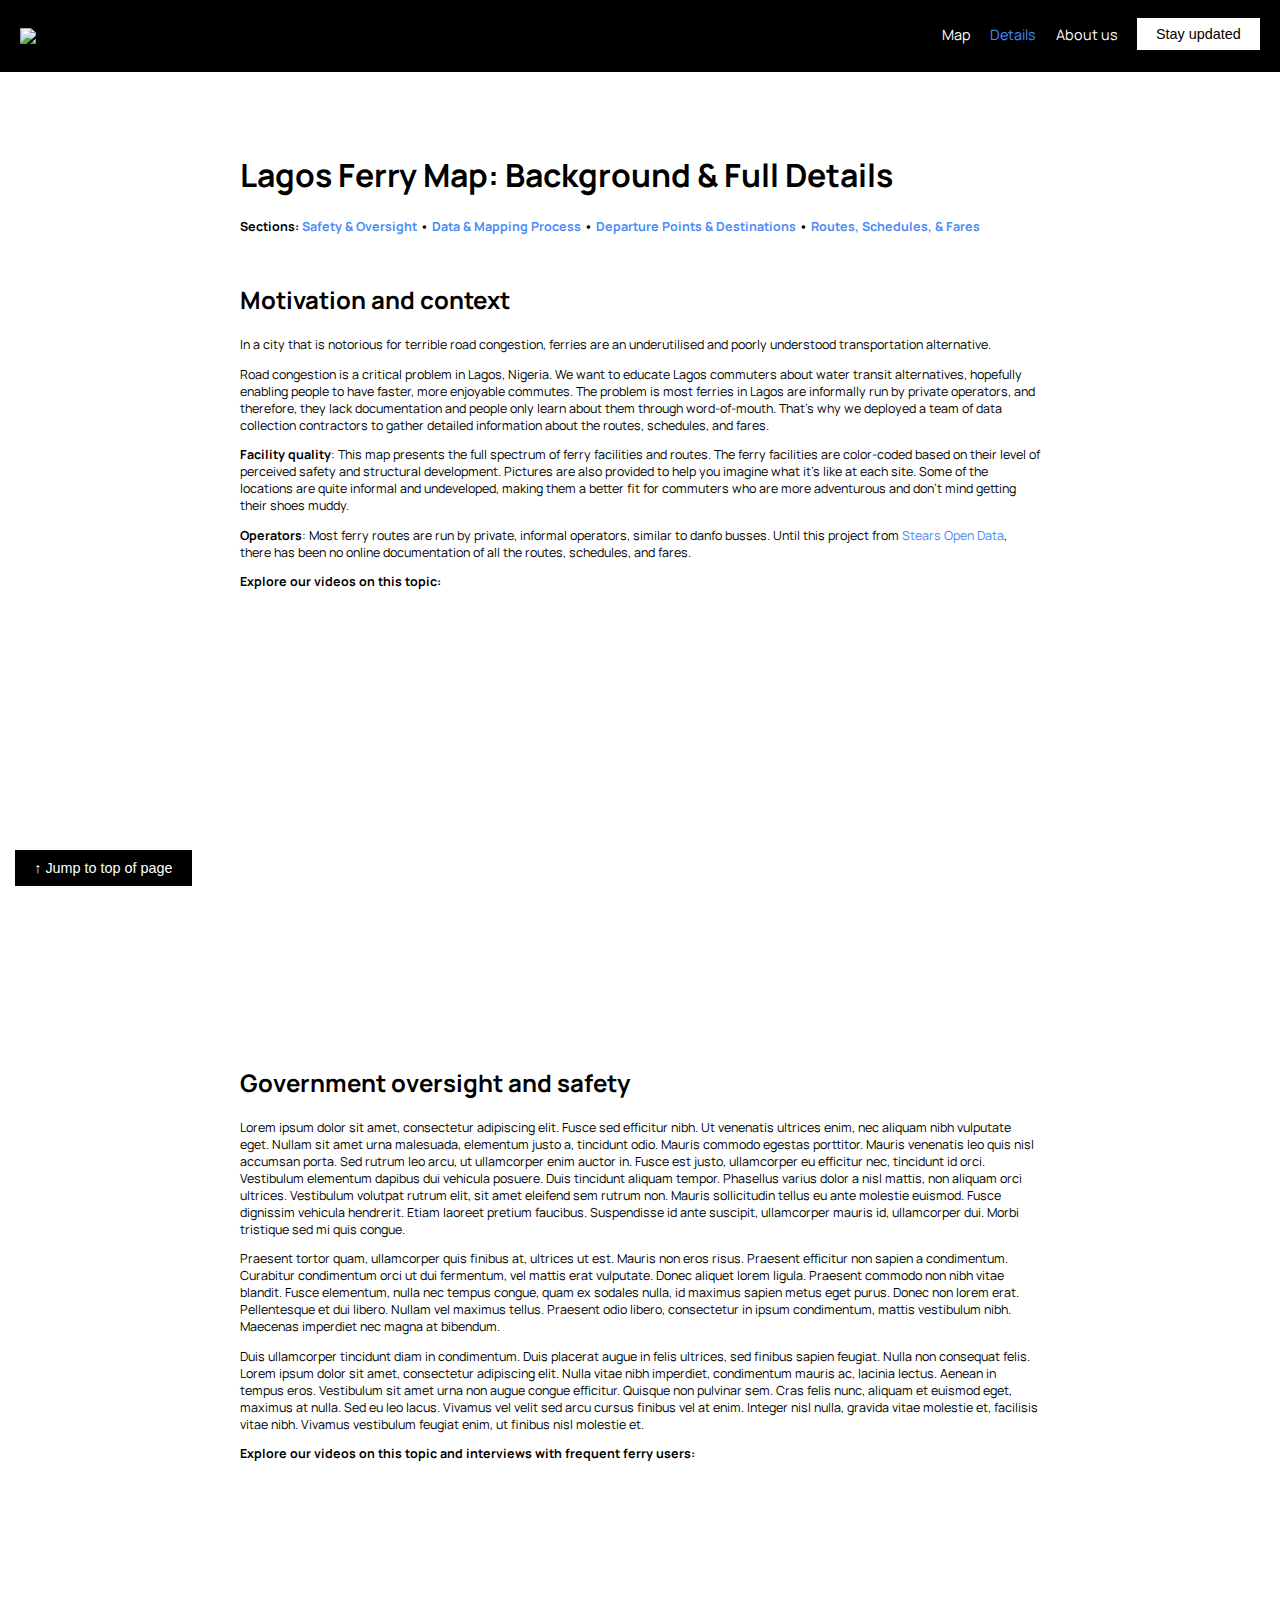
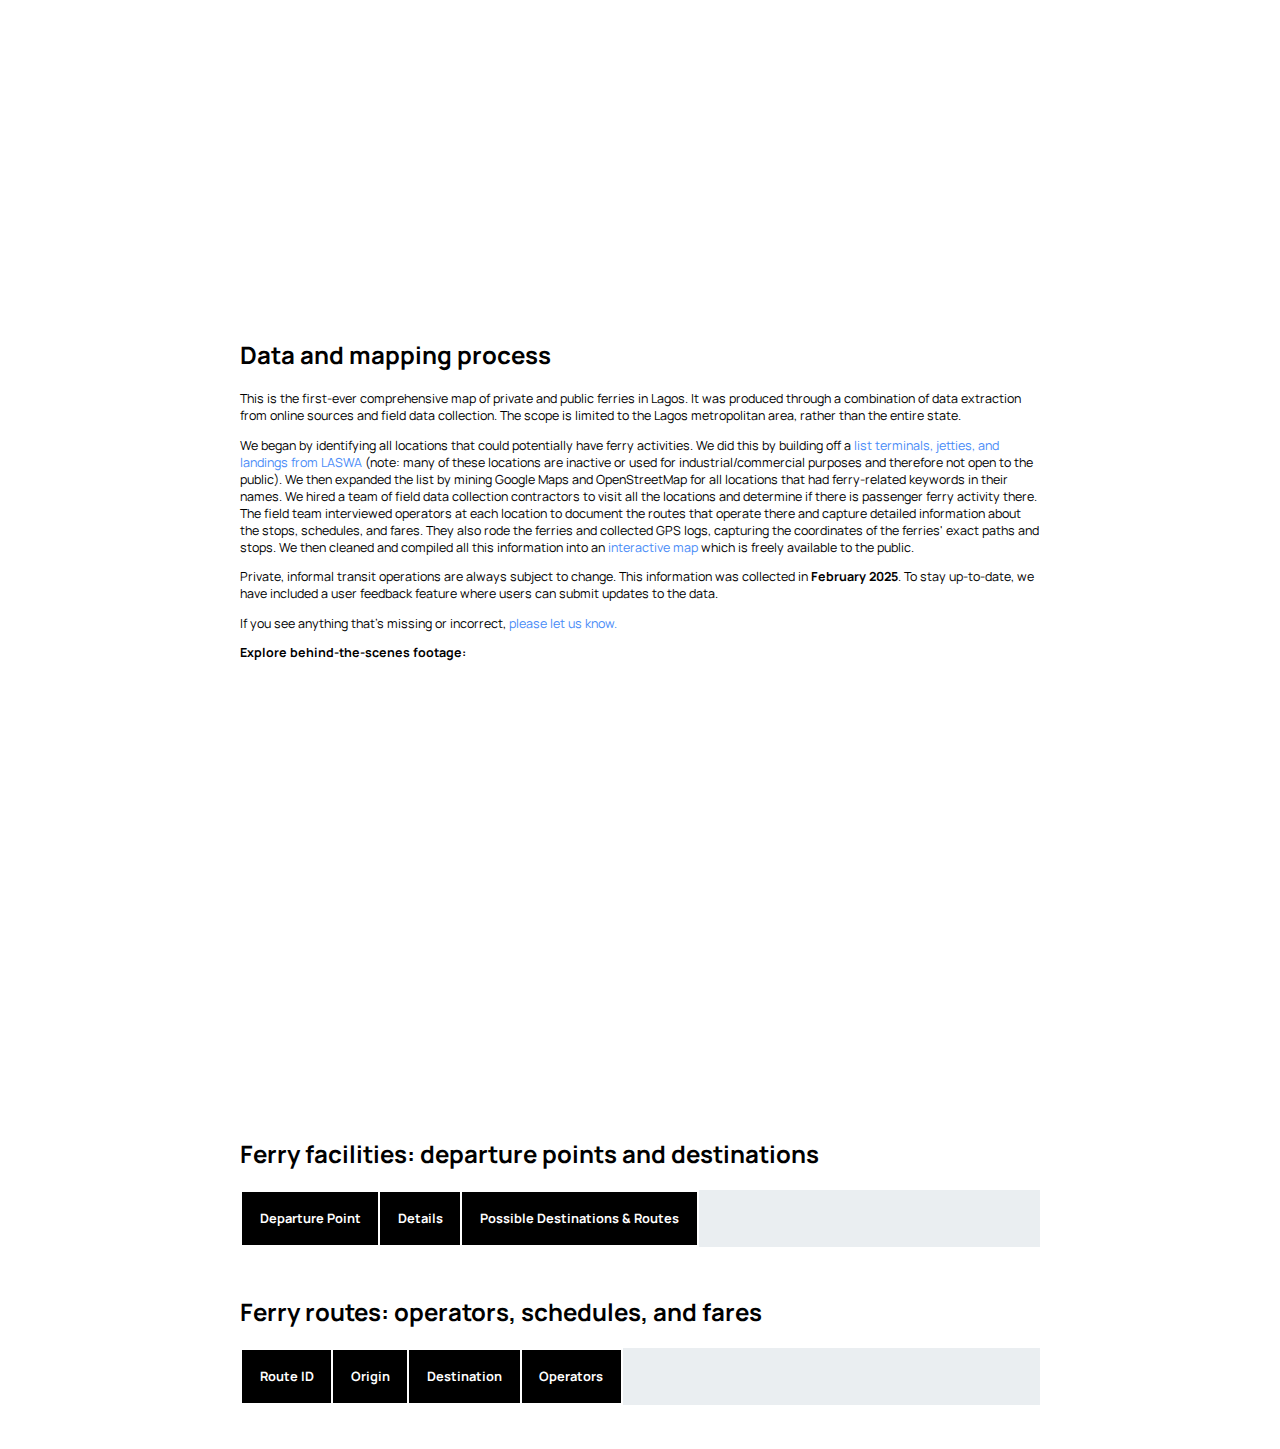
==== details.html @ f5a42d1c "Update details.html" ====
<!DOCTYPE html>
<html lang="en">
<head>
    <meta charset="UTF-8">
    <meta name="viewport" content="width=device-width, initial-scale=1.0">
    <title>Lagos Ferry Map: Context and Details on Routes, Schedules, and Fares</title>

    <!-- Meta Description (Max 160 characters, includes keywords naturally) -->
    <meta name="description" content="Comprehensive interactive map of Lagos ferry jetties, routes, and schedules - captures both Lagferry and privately operated ferry services">
    <!-- Meta Keywords (Optional, Google ignores this, but some search engines may use it) -->
    <meta name="keywords" content="Lagos, Nigeria, ferry, public transit, water transportation, road congestion, urban data, urbanization, sustainable development">
    <!-- Meta Author -->
    <meta name="author" content="Stears Open Data">
    <!-- Meta Robots (Controls search engine indexing) -->
    <meta name="robots" content="index, follow">

    <!-- Open Graph (Facebook, LinkedIn) -->
    <meta property="og:title" content="Lagos Ferry Map: Routes, Schedules, and Fares">
    <meta property="og:description" content="Comprehensive interactive map of Lagos ferry jetties, routes, and schedules - captures both Lagferry and privately operated ferry services">
    <meta property="og:image" content="https://www.example.com/image.jpg">
    <meta property="og:url" content="https://www.stears.co/open-data/lagos-ferries/map.html">
    <meta property="og:type" content="website">

    <!-- Twitter Card -->
    <meta name="twitter:card" content="summary_large_image">
    <meta name="twitter:title" content="Lagos Ferry Map: Routes, Schedules, and Fares">
    <meta name="twitter:description" content="Comprehensive interactive map of Lagos ferry jetties, routes, and schedules - captures both Lagferry and privately operated ferry services">
    <meta name="twitter:image" content="https://www.example.com/image.jpg">

    <!-- Favicon -->
    <link rel="icon" href="/favicon.ico" type="image/x-icon">

    <link rel="canonical" href="https://www.stears.co">

    <!-- Responsive Design -->
    <meta name="viewport" content="width=device-width, initial-scale=1.0">
    
    <link rel="stylesheet" href="styles.css">
    <!-- Leaflet CSS -->
    <link rel="stylesheet" href="https://unpkg.com/leaflet@1.9.3/dist/leaflet.css" />
    <!-- Google Font: Mulish -->
    <link href="https://fonts.googleapis.com/css2?family=Manrope:wght@300;400;700&display=swap" rel="stylesheet">

    <!-- Google Analytics -->
    <script async src="https://www.googletagmanager.com/gtag/js?id=G-303660820"></script>
    <script>
        window.dataLayer = window.dataLayer || [];
        function gtag(){dataLayer.push(arguments);}
        gtag('js', new Date());
        gtag('config', 'G-303660820');
    </script>

    <script type="application/ld+json">
        {
        "@context": "https://schema.org",
        "@type": "Organization",
        "name": "Lagos Ferry Map: Routes, Schedules, and Fares",
        "url": "https://www.stears.co/open-data/lagos-ferries/map.html",
        "logo": "https://cdn.prod.website-files.com/661d31a2986c2e235986f9dd/678a3aad73835b8b2380afc5_Layer_1-p-500.png",
        "description": "Comprehensive interactive map of Lagos ferry jetties, routes, and schedules - captures both Lagferry and privately operated ferry services"
        }
    </script>
    
    <script src="https://unpkg.com/lucide@latest"></script>
    <script async src="https://www.instagram.com/embed.js"></script>
</head>

<body>

    <nav class="navbar" id="top">
        <div class="logo">
            <a href="https://www.stears.co/open-data/"><img src="https://cdn.prod.website-files.com/661d31a2986c2e235986f9dd/678a3aad73835b8b2380afc5_Layer_1-p-500.png"></a>
        </div>
        <div class="nav-links">
            <a href="map.html">Map</a>
            <a class="nav-a-current" href="details.html">Details</a>
            <a href="https://www.stears.co/open-data/about-us/">About us</a>
            <a href="https://mailchi.mp/stears.co/open-data"><button class="btn">Stay updated</button></a>
        </div>
    </nav>

    <a href="details.html#top"><button class="btn-back-to-top">↑ Jump to top of page</button></a>

    <div class="container">
        <h1>Lagos Ferry Map: Background & Full Details</h1>
        <div id="jump-to">
            <p><b>Sections:
                <a href="details.html#safety">Safety & Oversight</a> •  
                <a href="details.html#mapping">Data & Mapping Process</a> • 
                <a href="details.html#facilities">Departure Points & Destinations</a> • 
                <a href="details.html#safety">Routes, Schedules, & Fares</a>
            </b></p>
        </div>
        <h2 id="context">Motivation and context</h2>
        <p>In a city that is notorious for terrible road congestion, ferries are an underutilised and poorly understood transportation alternative.
        <p>Road congestion is a critical problem in Lagos, Nigeria. We want to educate Lagos commuters about water transit alternatives, hopefully enabling people to have faster, more enjoyable commutes. The problem is most ferries in Lagos are informally run by private operators, and therefore, they lack documentation and people only learn about them through word-of-mouth. That's why we deployed a team of data collection contractors to gather detailed information about the routes, schedules, and fares.</p>
        <p><b>Facility quality</b>: This map presents the full spectrum of ferry facilities and routes. The ferry facilities are color-coded based on their level of perceived safety and structural development. Pictures are also provided to help you imagine what it's like at each site. Some of the locations are quite informal and undeveloped, making them a better fit for commuters who are more adventurous and don't mind getting their shoes muddy.</p>
        <p><b>Operators</b>: Most ferry routes are run by private, informal operators, similar to danfo busses. Until this project from <a href="https://www.stears.co/open-data/about-us/">Stears Open Data</a>, there has been no online documentation of all the routes, schedules, and fares.</p>
        <p><b>Explore our videos on this topic:</b></p>
        <div class="carousel">
            <blockquote class="instagram-media" data-instgrm-permalink="https://www.instagram.com/reel/DGAfLgfSiVa/" data-instgrm-version="14"></blockquote>
            <blockquote class="instagram-media" data-instgrm-permalink="https://www.instagram.com/reel/DGgDnUyvSrX/" data-instgrm-version="14"></blockquote>
            <blockquote class="instagram-media" data-instgrm-permalink="https://www.instagram.com/reel/DGGVWXrM5VR/" data-instgrm-version="14"></blockquote>
            <blockquote class="instagram-media" data-instgrm-permalink="https://www.instagram.com/reel/DGI3d_2vNlp/" data-instgrm-version="14"></blockquote>
            <blockquote class="instagram-media" data-instgrm-permalink="https://www.instagram.com/reel/DGLsv44IwWW/" data-instgrm-version="14"></blockquote>
        </div>

    
        <h2 id="safety">Government oversight and safety</h2>
        <p>Lorem ipsum dolor sit amet, consectetur adipiscing elit. Fusce sed efficitur nibh. Ut venenatis ultrices enim, nec aliquam nibh vulputate eget. Nullam sit amet urna malesuada, elementum justo a, tincidunt odio. Mauris commodo egestas porttitor. Mauris venenatis leo quis nisl accumsan porta. Sed rutrum leo arcu, ut ullamcorper enim auctor in. Fusce est justo, ullamcorper eu efficitur nec, tincidunt id orci. Vestibulum elementum dapibus dui vehicula posuere. Duis tincidunt aliquam tempor. Phasellus varius dolor a nisl mattis, non aliquam orci ultrices. Vestibulum volutpat rutrum elit, sit amet eleifend sem rutrum non. Mauris sollicitudin tellus eu ante molestie euismod. Fusce dignissim vehicula hendrerit. Etiam laoreet pretium faucibus. Suspendisse id ante suscipit, ullamcorper mauris id, ullamcorper dui. Morbi tristique sed mi quis congue.
        <p>Praesent tortor quam, ullamcorper quis finibus at, ultrices ut est. Mauris non eros risus. Praesent efficitur non sapien a condimentum. Curabitur condimentum orci ut dui fermentum, vel mattis erat vulputate. Donec aliquet lorem ligula. Praesent commodo non nibh vitae blandit. Fusce elementum, nulla nec tempus congue, quam ex sodales nulla, id maximus sapien metus eget purus. Donec non lorem erat. Pellentesque et dui libero. Nullam vel maximus tellus. Praesent odio libero, consectetur in ipsum condimentum, mattis vestibulum nibh. Maecenas imperdiet nec magna at bibendum.</p>
        <p>Duis ullamcorper tincidunt diam in condimentum. Duis placerat augue in felis ultrices, sed finibus sapien feugiat. Nulla non consequat felis. Lorem ipsum dolor sit amet, consectetur adipiscing elit. Nulla vitae nibh imperdiet, condimentum mauris ac, lacinia lectus. Aenean in tempus eros. Vestibulum sit amet urna non augue congue efficitur. Quisque non pulvinar sem. Cras felis nunc, aliquam et euismod eget, maximus at nulla. Sed eu leo lacus. Vivamus vel velit sed arcu cursus finibus vel at enim. Integer nisl nulla, gravida vitae molestie et, facilisis vitae nibh. Vivamus vestibulum feugiat enim, ut finibus nisl molestie et.</p>       
        <p><b>Explore our videos on this topic and interviews with frequent ferry users:</b></p>
        <div class="carousel">
            <blockquote class="instagram-media" data-instgrm-permalink="https://www.instagram.com/reel/DGYFBKHspTg/" data-instgrm-version="14"></blockquote>
            <blockquote class="instagram-media" data-instgrm-permalink="https://www.instagram.com/reel/DGiti8gClgI/" data-instgrm-version="14"></blockquote>
            <blockquote class="instagram-media" data-instgrm-permalink="https://www.instagram.com/reel/DGdrje-t8xa/" data-instgrm-version="14"></blockquote>
            <blockquote class="instagram-media" data-instgrm-permalink="https://www.instagram.com/reel/DGqqQt2Jge5/" data-instgrm-version="14"></blockquote>
            <blockquote class="instagram-media" data-instgrm-permalink="https://www.instagram.com/reel/DGle2QotUzq/" data-instgrm-version="14"></blockquote>
        </div>

    
        <h2 id="mapping">Data and mapping process</h2>
        <p>This is the first-ever comprehensive map of private and public ferries in Lagos. It was produced through a combination of data extraction from online sources and field data collection. The scope is limited to the Lagos metropolitan area, rather than the entire state.</p>
        <p>We began by identifying all locations that could potentially have ferry activities. We did this by building off a <a href="https://lagoswaterways.com/terminals">list terminals, jetties, and landings from LASWA</a> (note: many of these locations are inactive or used for industrial/commercial purposes and therefore not open to the public). We then expanded the list by mining Google Maps and OpenStreetMap for all locations that had ferry-related keywords in their names. We hired a team of field data collection contractors to visit all the locations and determine if there is passenger ferry activity there. The field team interviewed operators at each location to document the routes that operate there and capture detailed information about the stops, schedules, and fares. They also rode the ferries and collected GPS logs, capturing the coordinates of the ferries' exact paths and stops. We then cleaned and compiled all this information into an <a href="map.html">interactive map</a> which is freely available to the public.</p>
        <p>Private, informal transit operations are always subject to change. This information was collected in <b>February 2025</b>. To stay up-to-date, we have included a user feedback feature where users can submit updates to the data.</p>
        <p>If you see anything that's missing or incorrect, <a href="https://forms.clickup.com/37317836/f/13jv6c-26472/60ATY7Y1SD75AZX1D4">please let us know.</a></p>       
        <p><b>Explore behind-the-scenes footage:</b></p>
        <div class="carousel">
            <blockquote class="instagram-media" data-instgrm-permalink="https://www.instagram.com/reel/DGQ2o_0s6Nw/" data-instgrm-version="14"></blockquote>
            <blockquote class="instagram-media" data-instgrm-permalink="https://www.instagram.com/reel/DGTSfvih5qr/" data-instgrm-version="14"></blockquote>
            <blockquote class="instagram-media" data-instgrm-permalink="https://www.instagram.com/reel/DGV3blmxyhW/" data-instgrm-version="14"></blockquote>
        </div>

    
        <h2 id="facilities"><i class="section-icon" data-lucide="map-pin"></i> Ferry facilities: departure points and destinations</h2>
        <table id="jetties-table">
            <thead>
                <tr>
                    <th>Departure Point</th>
                    <th>Details</th>
                    <th>Possible Destinations & Routes</th>
                </tr>
            </thead>
            <tbody></tbody>
        </table>

    
        <h2 id="routes"><i class="section-icon" data-lucide="ship"></i> Ferry routes: operators, schedules, and fares</h2>
        <table id="routes-table">
            <thead>
                <tr>
                    <th>Route ID</th>
                    <th>Origin</th>
                    <th>Destination</th>
                    <th>Operators</th>
                </tr>
            </thead>
            <tbody></tbody>
        </table>
    
    </div>
    
    <script>
        async function loadData() {
            try {
                const jettiesResponse = await fetch('https://api.allorigins.win/raw?url=https://stears-flourish-data.s3.amazonaws.com/jetties.json');
                const routesResponse = await fetch('https://api.allorigins.win/raw?url=https://stears-flourish-data.s3.amazonaws.com/routes.json');
                if (!jettiesResponse.ok || !routesResponse.ok) {
                    throw new Error("Failed to load data files.");
                }
                const jettiesData = await jettiesResponse.json();
                const routesData = await routesResponse.json();

                if (!jettiesData.features || !routesData.features) {
                    throw new Error("Invalid JSON format: Missing 'features' key.");
                }

                const jettiesTable = document.querySelector("#jetties-table tbody");
                jettiesData.features.forEach(jetty => {
                    const { name, ferry_stop_id, s3_url, type, ownership, quality, google_maps_url, neighborhood } = jetty.properties;
                    const stopIdStr = String(ferry_stop_id);
                    const matchingRoutes = routesData.features.filter(route => {
                        const routeStopIds = String(route.properties.list_of_stop_ids).split(',');
                        return routeStopIds.includes(stopIdStr);
                    });

                    let combinedStopIds = [];
                    matchingRoutes.forEach(route => {
                        combinedStopIds = combinedStopIds.concat(String(route.properties.list_of_stop_ids).split(','));
                    });
                    
                    const uniqueStopIds = [...new Set(combinedStopIds)];
                    const destinationsGroupedByNeighborhood = {};
                    uniqueStopIds.forEach(stopId => {
                        const jettyMatch = jettiesData.features.find(j => String(j.properties.ferry_stop_id) === stopId);
                        if (jettyMatch && jettyMatch.properties.name !== name) {
                            const relevantRoutes = matchingRoutes.filter(route => route.properties.list_of_stop_ids.includes(stopId));
                            const routeLinks = relevantRoutes.map(route => `<a href="#route_${route.properties.route_id}">${route.properties.origin} → ${route.properties.destination}</a>`).join('; ');
                            
                            const neighborhood = jettyMatch.properties.neighborhood || "Unknown";
                            if (!destinationsGroupedByNeighborhood[neighborhood]) {
                                destinationsGroupedByNeighborhood[neighborhood] = [];
                            }
                            destinationsGroupedByNeighborhood[neighborhood].push(`<li>${jettyMatch.properties.name} (${routeLinks})</li>`);
                        }
                    });

                    let destinationsHTML = Object.entries(destinationsGroupedByNeighborhood).map(([neighborhood, destinations]) => {
                        return `<strong>${neighborhood}</strong><ul>${destinations.join('')}</ul>`;
                    }).join('');

                    const imageCellContent = (s3_url == "-") 
                        ? "No image available" 
                        : `<div class="jetty-image-container"><img src="${s3_url}"></div>`;

                    const row = document.createElement("tr");
                    row.innerHTML = `
                        <td id="stop_${ferry_stop_id}">
                            <b><a href="details.html#stop_${ferry_stop_id}">${name}</a></b>
                            <br><br>
                            ${imageCellContent}
                        </td>
                        <td>
                            <b>Neighborhood:</b><br>Lekki 1
                            <br>
                            <br>
                            <b>Facility Type:</b><br>${type}
                            <br>
                            <br>
                            <b>Facility Quality:</b><br>${quality}
                            <br>
                            <br>
                            <b>Ownership:</b><br>${ownership}
                            <br>
                            <br>
                            ➤ <a href="${google_maps_url}" target="_blank">
                                View on Google Maps
                            </a>
                            <br>
                            <br>
                            🚩 Is something incorrect? <a target="_blank" href=https://forms.clickup.com/37317836/f/13jv6c-26472/60ATY7Y1SD75AZX1D4?Name%20of%20map%20feature=StopID:${ferry_stop_id}--${name}>Send feedback</a>.</p>                    
                        </td>
                        <td>
                            ${matchingRoutes.length} Route(s)
                            <br><br>
                            ${destinationsHTML}
                        </td>
                    `;
                    
                    jettiesTable.appendChild(row);
                });

                const routesTable = document.querySelector("#routes-table tbody");
                routesData.features.forEach(route => {
                    const { route_id, origin, destination, operator } = route.properties;
        
                    const row = document.createElement("tr");
                    row.innerHTML = `
                        <td id="route_${route_id}">
                            <b><a href="details.html#route_${route_id}">${origin} → ${destination}</a></b>
                        </td>
                        <td>
                            ${operator}
                        </td>
                        <td>
                            <p>🚩 Is something incorrect? <a target="_blank" href=https://forms.clickup.com/37317836/f/13jv6c-26472/60ATY7Y1SD75AZX1D4?Name%20of%20map%20feature=RouteID:${route_id}--${origin.replaceAll(" ","%20")} - ${destination.replaceAll(" ","%20")}>Send feedback</a>.</p>
                        </td>
                    `;
                    
                    routesTable.appendChild(row);
                });

            } catch (error) {
                console.error("Error loading data:", error.message);
            }
        }

        document.addEventListener("DOMContentLoaded", loadData);

        document.querySelectorAll(".accordion").forEach(button => {
            button.addEventListener("click", function() {
                this.nextElementSibling.classList.toggle("show");
                this.nextElementSibling.style.display = this.nextElementSibling.style.display === "block" ? "none" : "block";
            });
        });

        document.addEventListener("DOMContentLoaded", () => {
            loadData().then(() => {
                lucide.createIcons();

                // Check if the URL has an anchor and scroll to it
                if (window.location.hash) {
                    const targetId = window.location.hash.substring(1);
                    const targetElement = document.getElementById(targetId);
                    if (targetElement) {
                        setTimeout(() => {
                            targetElement.scrollIntoView({ behavior: "smooth", block: "start" });
                        }, 500); // Delay ensures the content is fully loaded before scrolling
                    }
                }
            });
        });

    </script>
</body>
</html>
---- styles.css ----
/* ========================================================================================================================
   Global Styles
======================================================================================================================== */

body { 
    margin: 0; 
    padding: 0; 
    font-family: "Manrope", sans-serif;
    font-style: normal;
    /* background-color: rgb(246, 250, 254); */
}
h1 {
    font-size: 2rem;
    font-weight: bold;
}
@media (max-width: 768px) {
    h1 {
        font-size: 1.7rem;
        font-weight: bold;
    }
}
.container {
    max-width: 800px;
    margin: 0 auto; /* Centers the container */
    text-align: left; /* Ensures content inside is left-aligned */
    padding: 1.5rem;
    background-color: white;
}
.container h2 {
    margin-top: 3rem;
}
p {
    font-style: normal;
    font-size: 0.78rem;
}
table {
    width: 100%;
    border-collapse: collapse;
    margin-bottom: 20px;
    max-height: 500px;
    overflow-y: auto;
    display: block;
    background-color: rgb(234, 238, 241);
}
thead {
    /* position: sticky; */
    top: -0.5px;
    background-color: black;
    border: 2px solid white;
    z-index: 2;
}
th, td {
    border: 2px solid white;
    padding: 1.1rem;
    text-align: left;
    vertical-align: top;
    font-size: .8rem;
}
th {
    color: white;
    background-color: black;
}
a {
    text-decoration: none;
    color: #498bf7;
}
.sub-row {
    background-color: #f9f9f9;
}
ul {
    padding-left: 20px;
}
.accordion {
    cursor: pointer;
    padding: .8rem;
    width: 100%;
    text-align: left;
    border: none;
    outline: none;
    background-color: #ddd;
    font-size: 1rem;
    margin-top: 1rem;
}
.accordion-content {
    display: none;
    padding: .5rem;
}
.carousel {
    display: flex;
    overflow-x: auto;
    overflow-y: hidden;
    gap: 10px;
    padding-top: 0px;
    padding-bottom: 10px;
    /* background-color: black; */
    margin-top: 0px;
    margin-bottom: 0rem;
    height: 405px;
}
/* .carousel iframe {
    flex: 0 0 auto;
    width: 11.35rem;
    height: 20rem;
    border: none;
}   */
.instagram-media {
    min-height: 400px !important;
    margin: auto; /* Centers the embed */
}
.jetty-image-container {
    width: 220px;
    max-height: 150px;
    overflow: hidden;
    align-items: center;
    display: flex;
    justify-content: center;
}
.jetty-image-container img {
    width: 100%;
    height: auto;
    object-fit: cover;
    object-position: center;
    display: block;
}
.btn-back-to-top {
    position: sticky;
    top: calc(100vh - 50px);
    left: 15px;
    background-color: black;
    color: white;
    padding: 10px 1.2rem;
    border: none;
    cursor: pointer;
    font-size: 0.9rem;
    transition: background 0.3s;
}
.btn-back-to-top:hover {
    background-color: #498bf7;
}
.section-icon {
    height: 20px;
    width: 20px;
}

/* ========================================================================================================================
   Navigation Bar
======================================================================================================================== */

.navbar {
    display: flex;
    align-items: center;
    justify-content: space-between;
    background-color: black;
    padding: 15px 20px;
    color: white;
    top: 0px;
    height: 2.6rem;
}
.logo {
    display: flex;
    align-items: center;
    gap: 1.2rem;
    margin-top: 5px;
}
.logo img {
    height: 2.4rem;
    align-items: center;
}
.nav-title {
    margin-bottom: .2rem;
    display: block;
    font-size: 2rem;
    font-weight: bold;
}
.nav-links {
    display: flex;
    align-items: center;
    gap: 1.2rem;
    margin-bottom: .2rem;
}
.nav-links a {
    color: white;
    text-decoration: none;
    font-size: 0.9rem;
    transition: color 0.3s;
}
.nav-links .nav-a-current {
    color: #498bf7;
}
.nav-links a:hover {
    color: #498bf7;
}
.btn {
    background-color: white;
    color: black;
    padding: 8px 1.2rem;
    border: none;
    cursor: pointer;
    font-size: 0.9rem;
    transition: background 0.3s;
}
.btn:hover {
    background-color: #498bf7;
}
/* Responsive for Mobile */
@media (max-width: 768px) {
    .navbar {
        flex-direction: column;
        text-align: center;
        gap: 10px;
    }
    .logo img {
        height: 1.8rem;
        align-items: center;
    }
    .nav-title {
        font-size: 1.1rem;
        font-weight: bold;
        margin-bottom: 0.2rem;
    }
}

/* ========================================================================================================================
   Map page and map elements
======================================================================================================================== */

/* ===================================================================================================================== */
/* Map page intro info panel and popup */

#panel {
    position: fixed;
    bottom: 0;
    top: 4.5rem;
    right: 0;
    width: 280px;
    background: rgba(255, 255, 255, 1);
    box-shadow: -2px 0 5px rgba(0, 0, 0, 0.2);
    padding: 20px;
    z-index: 2001;
    overflow-y: scroll;
}
#panel h1 {
    font-size: 1rem;
    margin-top: 0rem;
    padding-top: 0rem;
}
#panel h2 {
    font-size: 1.2rem;
}

/* Popup Style (Hidden by Default) */
#popup {
    display: none; /* Hidden by default */
    position: fixed;
    top: 50%;
    left: 50%;
    transform: translate(-50%, -50%);
    width: 90%;
    max-width: 300px; /* Maximum width */
    max-height: 45vh; /* Maximum height */
    background: white;
    padding: 20px;
    box-shadow: 0px 4px 10px rgba(0, 0, 0, 0.2);
    overflow-y: scroll; /* Enable scrolling */
    z-index: 5001;
}
#popup h1 {
    font-size: 1rem;
    margin-top: 0rem;
    padding-top: 0rem;
}
#popup h2 {
    font-size: 1.2rem;
}
/* Mobile View: Hide Info Pane & Show Popup */
@media (max-width: 768px) {
    #panel {
        display: none;
    }
    #popup {
        display: block;
    }
}

.close-btn {
    position: absolute;
    top: 1.1rem;
    right: 1.8rem;
    width: 5px;
    height: 5px;
    cursor: pointer;
    color: #a5acb8;
    background: none;
    border: none;
}

#info-icon {
    position: fixed;
    top: 95px;
    right: 20px;
    color: black;
    cursor: pointer;
    font-size: 20px;
    z-index: 2002;
    display: none;
}

/* ===================================================================================================================== */
/* Map */

#main-element {
    position: absolute;
    top: 4.5rem;
    width: 100%;
    height: calc(100vh - 4.5rem);
}
#map {
    position: static;
    height: calc(100vh - 4.5rem);
    width: 100%; 
    visibility: hidden;
    z-index: 2;
}
#loading { 
    position: fixed;
    top: 0; left: 0; width: 100%; height: 100%;
    background: rgba(255, 255, 255, 0.8);
    display: flex;
    justify-content: center;
    align-items: center;
    font-size: 20px;
    font-weight: bold;
}

/* ===================================================================================================================== */
/* Map legend */

#legend {
    position: fixed;
    top: 5.4rem;
    left: .8rem;
    background: rgba(255, 255, 255, 1);
    padding-top: .5rem;
    padding-bottom: .5rem;
    padding-left: .9rem;
    padding-right: .8rem;
    box-shadow: 0 0 10px rgba(0, 0, 0, 0.2);
    z-index: 1000;
    font-size: 0.85rem;
}
#legend p {
    margin-top: 0.3rem; 
    margin-bottom: 0.3rem;
}
.legend-item {
    display: flex;
    align-items: center;
    margin-bottom: 5px;
    font-size: 0.78rem;
}
.legend-color {
    width: 10px;
    height: 10px;
    margin-right: 5px;
    display: inline-block;
}
/* Legend Info Icon Tooltip Container */
.tooltip-container {
    position: relative;
    top: 0.1rem;
    display: inline-block;
    cursor: pointer;
}
/* Legend Info Icon Styling */
.legend-info {
    width: 0.7rem;
    height: 0.7rem;
    color: #a5acb8;
    margin-left: 0.1rem;
}
/* Legend Info Icon Tooltip Box */
.tooltip {
    position: absolute;
    bottom: 150%; /* Place above the icon */
    left: 50%;
    transform: translateX(-50%);
    background-color: rgb(30, 30, 30);
    color: white;
    padding: 8px;
    border-radius: 5px;
    font-size: .7rem;
    visibility: hidden;
    opacity: 0;
    transition: opacity 0.2s ease-in-out;
    min-width: 200px; /* Set min width */
    max-width: 400px; /* Set max width */
    white-space: normal; /* Enable text wrapping */
    word-wrap: break-word; /* Ensure long words break */
}
/* Arrow under tooltip */
.tooltip::after {
    content: "";
    position: absolute;
    top: 100%;
    left: 50%;
    transform: translateX(-50%);
    border-width: 6px;
    border-style: solid;
    border-color: black transparent transparent transparent;
}
/* Show tooltip on hover (Desktop) */
.tooltip-container:hover .tooltip {
    visibility: visible;
    opacity: 1;
}
/* Mobile: Show tooltip on click */
@media (max-width: 768px) {
    .tooltip-container:hover .tooltip {
        visibility: hidden; /* Disable hover tooltip on mobile */
    }
}

/* ===================================================================================================================== */
/* Map feature popups */

/* Hovered */

.popup-hover {
    background-color: rgba(255, 255, 255, 0.2);
}
.popup-hover h1 {
    font-size: .7rem;
}
.popup-hover p {
    font-size: .7rem;
    color: #757575;
    margin-top: 0.3rem;
    margin-bottom: 0.3rem;
}
.popup-hover-route i {
    display: block;
    width: 20px;
    height: 20px;
    color: black;
    z-index: 6000;
}
.popup-hover-route .leaflet-popup-tip {
    display: none;
}


/* Clicked */

.popup-clicked {
    max-height: 300px;
    overflow-y: auto;
    overflow-x: none;
}
.popup-clicked h1 {
    font-size: 1rem;            
}
.popup-clicked h2 {
    font-size: .9rem;            
}
.popup-clicked p {
    font-size: .7rem;
    color: #757575;    
    margin-top: 0.3rem;
    margin-bottom: 0.3rem;        
}
.popup-clicked-jetty .leaflet-popup-tip {
    display: none;
}
.popup-clicked-route .leaflet-popup-tip {
    display: none;
}
.popup-table {
    width: 100%;
    table-layout: fixed;
    border-collapse: collapse;
    font-size: .7rem;
    color: #757575;    
    margin-top: 0.3rem;
    margin-bottom: 0.3rem;  
}
/* .popup-table {
    font-size: .7rem;
    color: #757575;    
    margin-top: 0.3rem;
    margin-bottom: 0.3rem;   
} */
.popup-table td {
    width: 50%;
    padding: 5px;
    border: 1px solid black;
}

/* ===================================================================================================================== */
/* Map search/zoom to location */

#search-box {
    position: fixed;
    top: 19.5rem;
    left: .8rem;
    z-index: 1002;
}
#search-box button {
    background-color: black;
    color: white;
    border-color: white;
    border-width: 0px;
    box-shadow: 0 0 10px rgba(0, 0, 0, 0.2);
    padding: 0.4rem;
    width: 1.5rem;
    margin: 0px;
}
#search-input {
    background-color: white;
    border-color: white;
    border-width: 0px;
    box-shadow: 0 0 10px rgba(0, 0, 0, 0.2);
    padding: 0.4rem;
    font-family: "Manrope";
    font-size: 0.7rem;
    width: 8.75rem;
    margin: 0px;
}
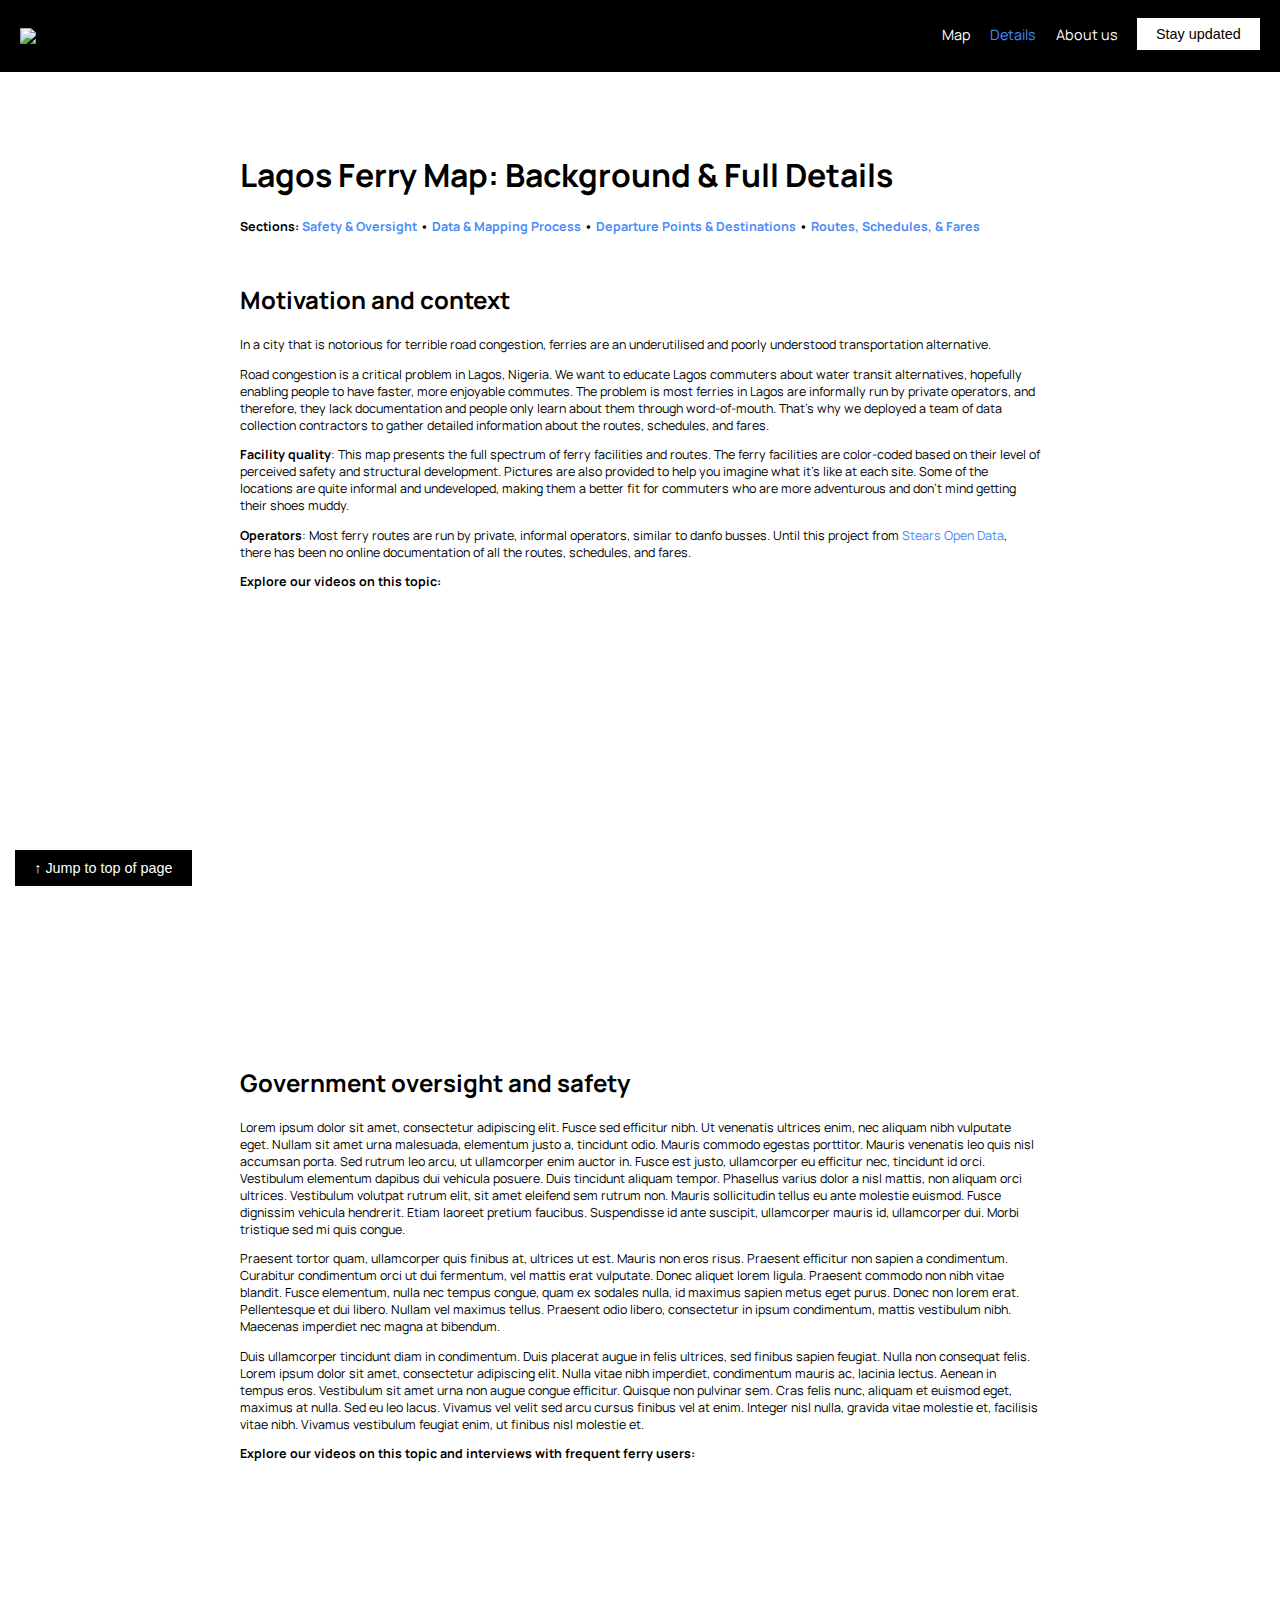
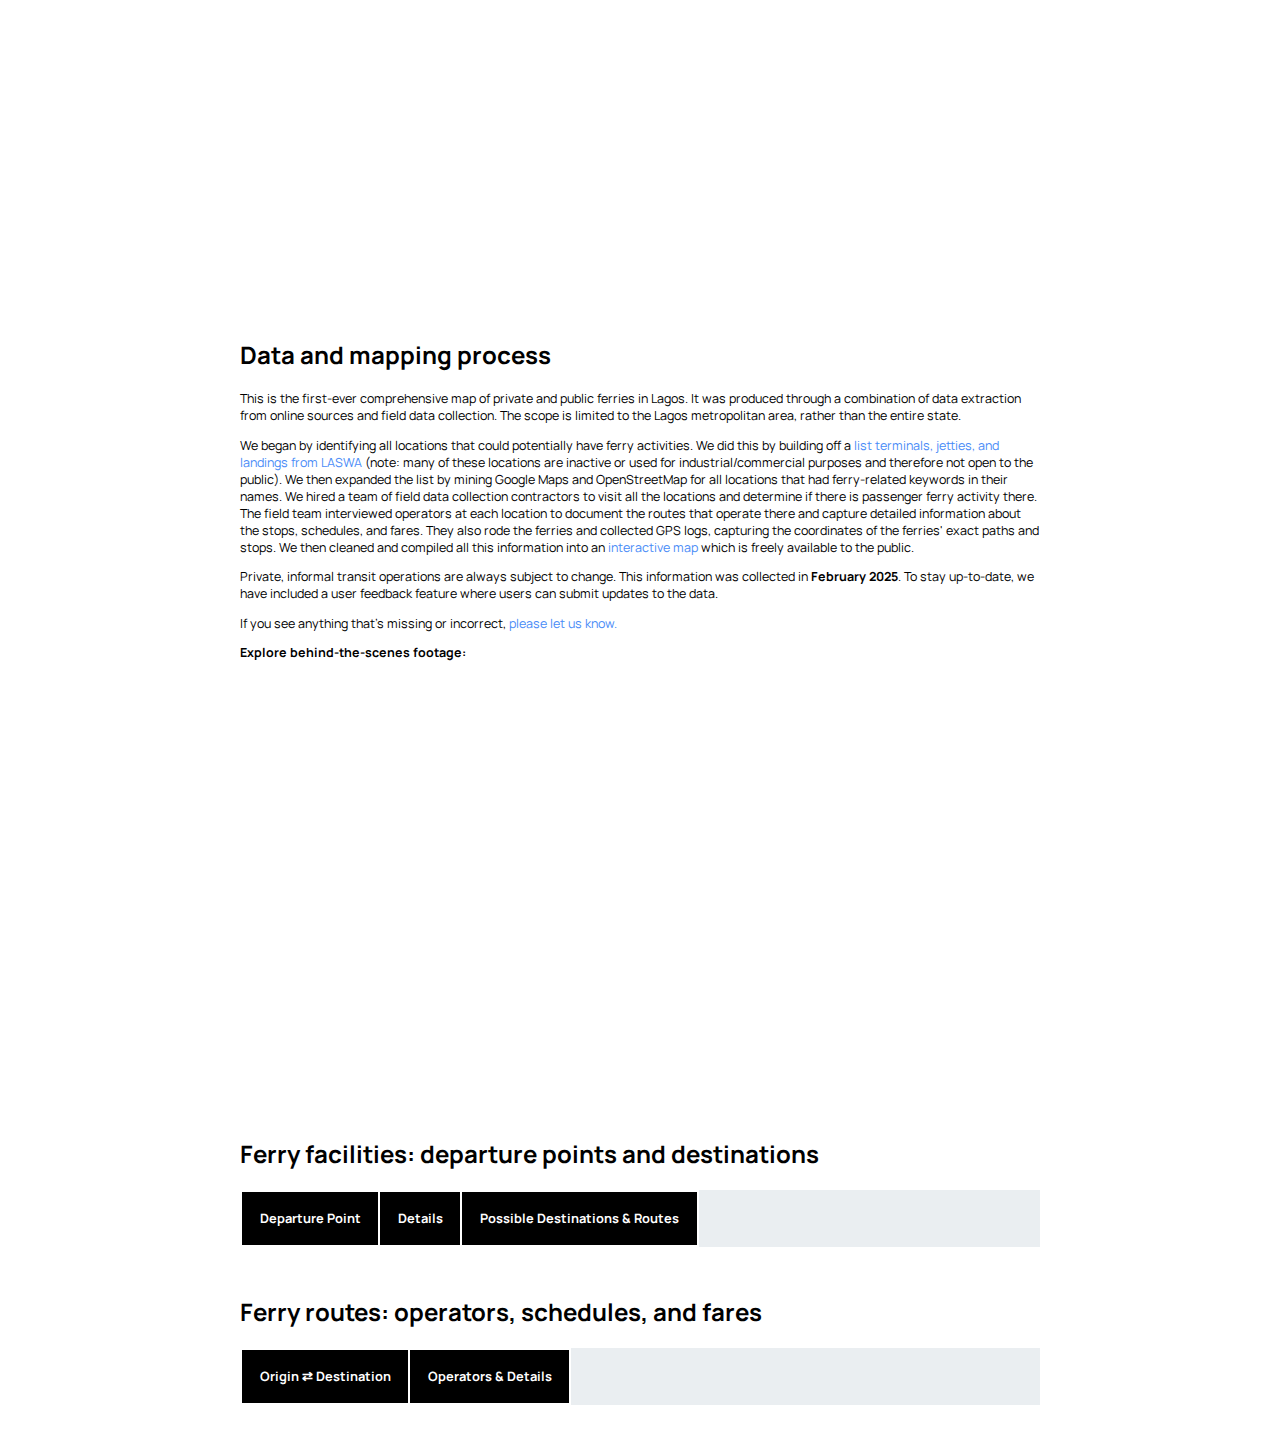
==== commit 31890287: "Update details.html" ====
--- a/details.html
+++ b/details.html
@@ -150,10 +150,8 @@
         <table id="routes-table">
             <thead>
                 <tr>
-                    <th>Route ID</th>
-                    <th>Origin</th>
-                    <th>Destination</th>
-                    <th>Operators</th>
+                    <th>Origin ⇄ Destination</th>
+                    <th>Operators & Details</th>
                 </tr>
             </thead>
             <tbody></tbody>
@@ -164,8 +162,12 @@
     <script>
         async function loadData() {
             try {
+                // const jettiesResponse = await fetch('https://stears-flourish-data.s3.amazonaws.com/jetties.json');
+                // const routesResponse = await fetch('https://stears-flourish-data.s3.amazonaws.com/routes.json');
+
                 const jettiesResponse = await fetch('https://api.allorigins.win/raw?url=https://stears-flourish-data.s3.amazonaws.com/jetties.json');
                 const routesResponse = await fetch('https://api.allorigins.win/raw?url=https://stears-flourish-data.s3.amazonaws.com/routes.json');
+
                 if (!jettiesResponse.ok || !routesResponse.ok) {
                     throw new Error("Failed to load data files.");
                 }
@@ -254,18 +256,58 @@
                 const routesTable = document.querySelector("#routes-table tbody");
                 routesData.features.forEach(route => {
                     const { route_id, origin, destination, operator } = route.properties;
-        
+
+                    let operatorHTML = "";
+
+                    if (operator.Public) {
+                        let op = operator.Public;
+                        operatorHTML += `<strong>Lagferry</strong>
+                            <ul>
+                                <li><b>Operating Hours</b>: ${op.operating_hours}. ${op.peak_only}.</li>
+                                <li><b>Frequency</b>: ${op.departure_frequency}. ${op.departure_trigger}.</li>
+                                <li><b>Cost</b>: ${op.cost_to_final_destination}.</li>
+                                <li><b>Payment Options</b>: ${op.payment_options}</li>
+                                <li><b>Departure Frequency</b>: ${op.departure_frequency}</li>
+                                <li><b>Total Duration</b>: ${op.duration_to_final_destination}.</li>
+                                <li><b>Stops on the Route</b>:<ul>
+                                    <li>Stop(s): ${op.stops_along_the_route}</li>
+                                    <li>Duration Breakdown: ${op.duration_between_stops}</li>
+                                    <li>Cost Breakdown: ${op.cost_between_stops}</li></ul>
+                                <li><b>Weekend</b>: ${op.weekend}</li>
+                                <li><b>Additional Notes</b>: ${op.rain}. ${op.other_disruptions}.</li>
+                            </ul>`;
+                    } else {
+                        operatorHTML += "Lagferry does not operate along this route<br><br>";
+                    }
+
+                    if (operator.Private) {
+                        let op = operator.Private;
+                        operatorHTML += `<strong>Private Operator</strong>
+                            <ul>
+                                <li><b>Operating Hours</b>: ${op.operating_hours}. ${op.peak_only}.</li>
+                                <li><b>Frequency</b>: ${op.departure_frequency}. ${op.departure_trigger}.</li>
+                                <li><b>Cost</b>: ${op.cost_to_final_destination}.</li>
+                                <li><b>Payment Options</b>: ${op.payment_options}</li>
+                                <li><b>Departure Frequency</b>: ${op.departure_frequency}</li>
+                                <li><b>Total Duration</b>: ${op.duration_to_final_destination}.</li>
+                                <li><b>Stops on the Route</b>:<ul>
+                                    <li>Stop(s): ${op.stops_along_the_route}</li>
+                                    <li>Duration Breakdown: ${op.duration_between_stops}</li>
+                                    <li>Cost Breakdown: ${op.cost_between_stops}</li></ul>                                <li><b>Weekend</b>: ${op.weekend}</li>
+                                <li><b>Additional Notes</b>: ${op.rain}</li>
+                            </ul>`;
+                    } else {
+                        operatorHTML += "Lagferry is the only operator at this location";
+                    }
+
                     const row = document.createElement("tr");
                     row.innerHTML = `
                         <td id="route_${route_id}">
-                            <b><a href="details.html#route_${route_id}">${origin} → ${destination}</a></b>
-                        </td>
-                        <td>
-                            ${operator}
-                        </td>
-                        <td>
+                            <b><a href="details.html#route_${route_id}">${origin} ⇄<br>${destination}</a></b>
+                            <br><br>
                             <p>🚩 Is something incorrect? <a target="_blank" href=https://forms.clickup.com/37317836/f/13jv6c-26472/60ATY7Y1SD75AZX1D4?Name%20of%20map%20feature=RouteID:${route_id}--${origin.replaceAll(" ","%20")} - ${destination.replaceAll(" ","%20")}>Send feedback</a>.</p>
                         </td>
+                        <td>${operatorHTML}</td>
                     `;
                     
                     routesTable.appendChild(row);
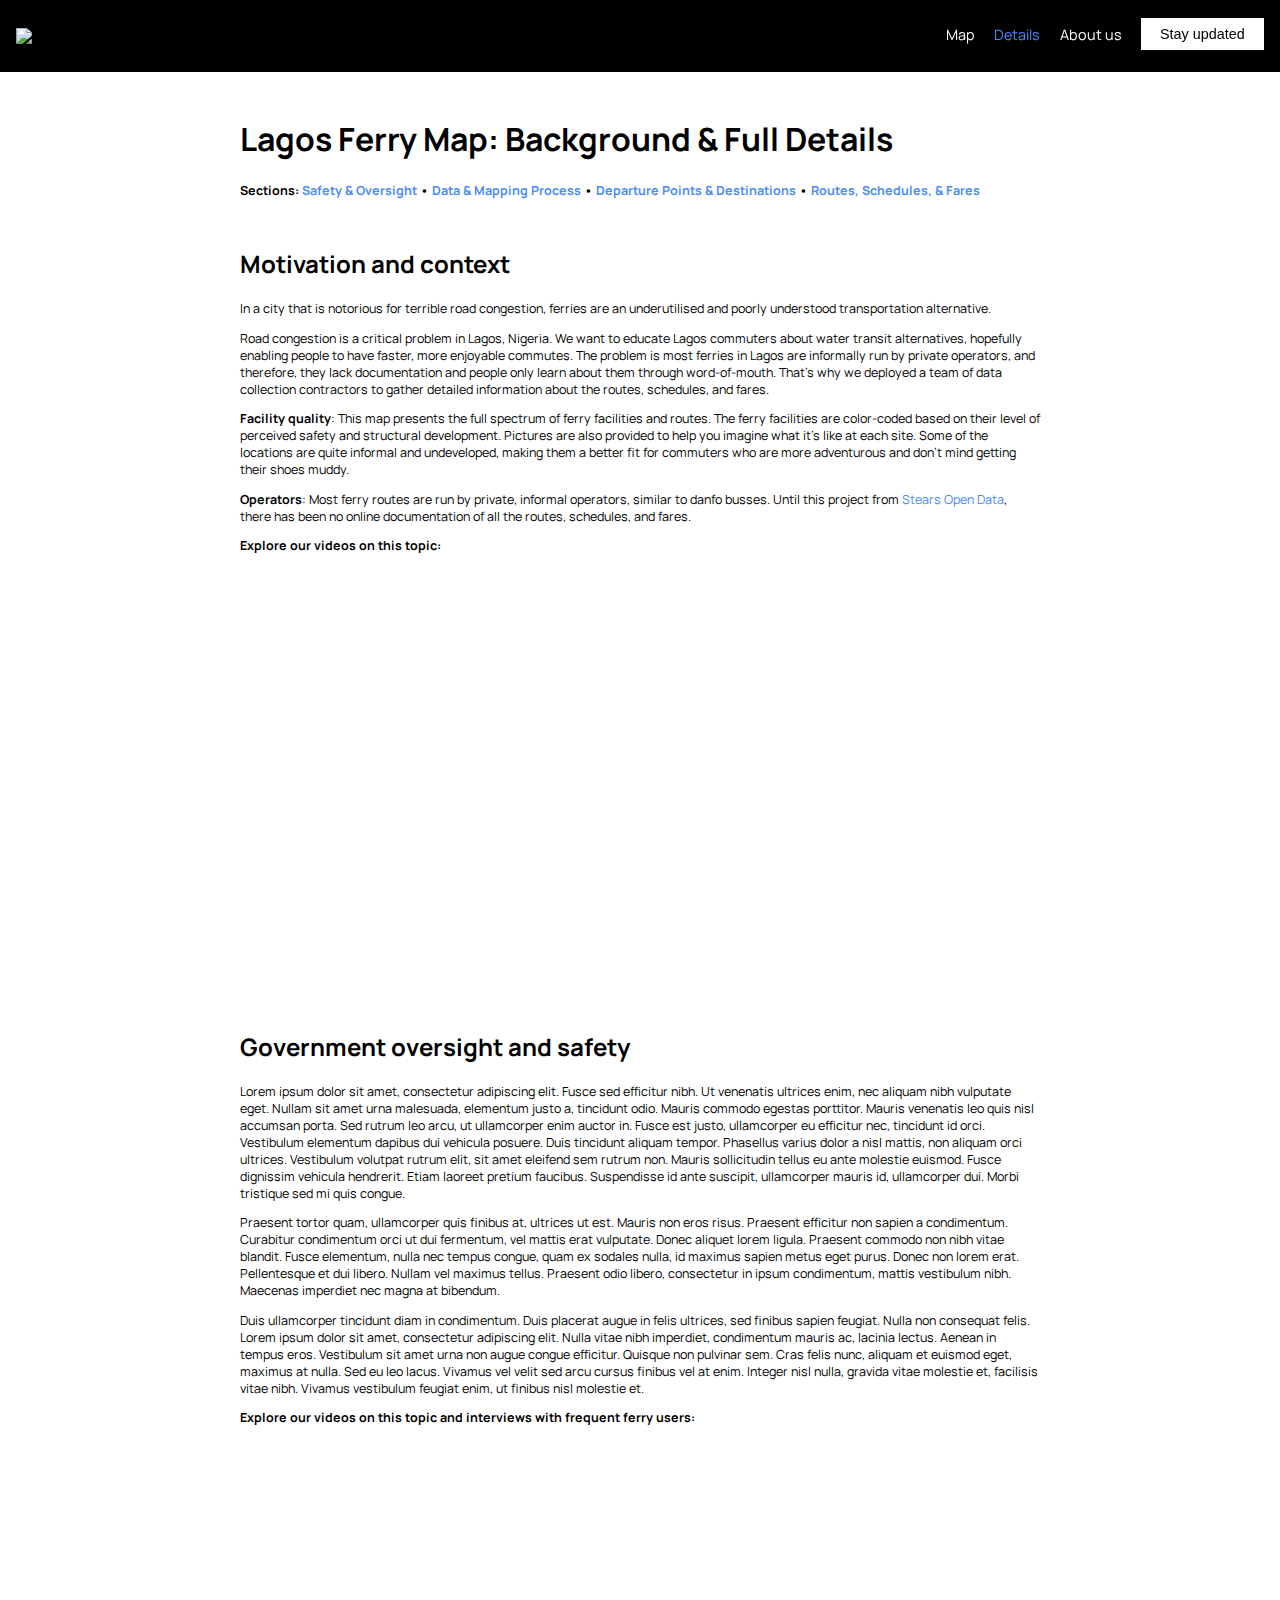
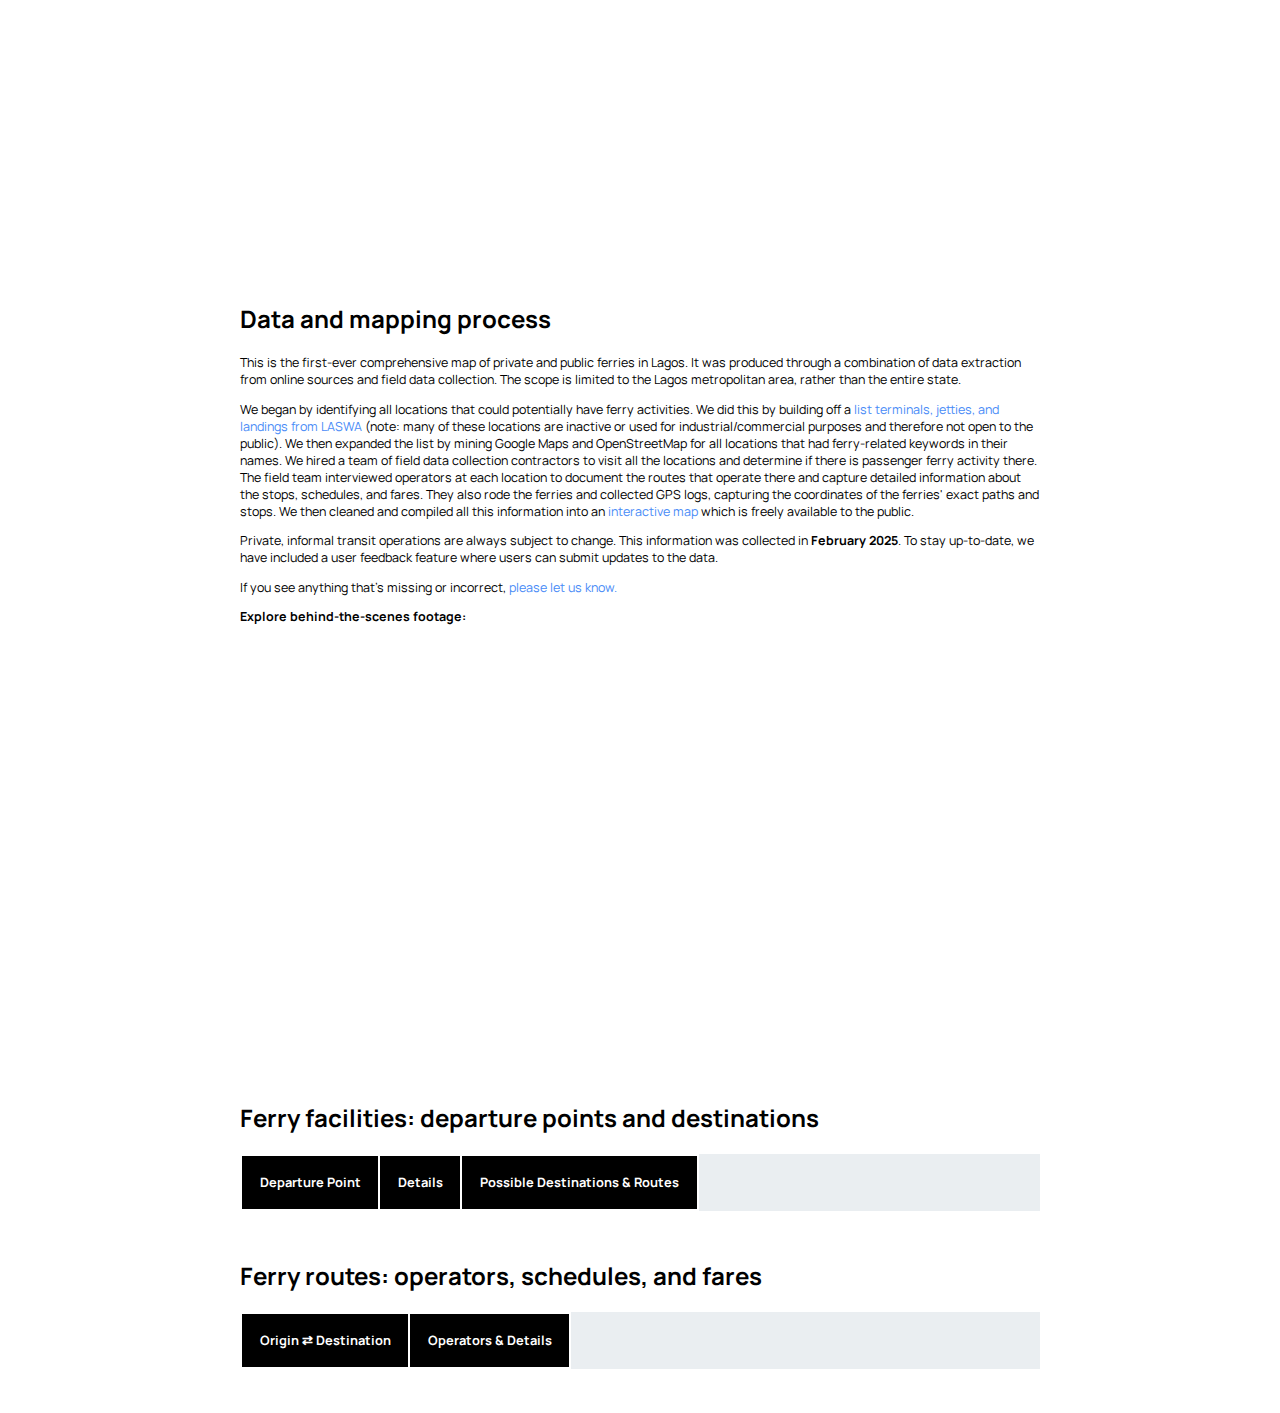
==== commit 2422a096: "Add files via upload" ====
--- a/details.html
+++ b/details.html
@@ -63,6 +63,42 @@
     
     <script src="https://unpkg.com/lucide@latest"></script>
     <script async src="https://www.instagram.com/embed.js"></script>
+
+    <!-- <style>
+        /* Add styles for the hamburger menu */
+        .hamburger {
+            display: none;
+            cursor: pointer;
+        }
+        .hamburger div {
+            width: 25px;
+            height: 3px;
+            background-color: white;
+            margin: 5px;
+        }
+        .nav-links-mobile {
+            display: none;
+            flex-direction: column;
+            position: absolute;
+            top: 2.6rem;
+            right: 0;
+            background-color: black;
+            width: 100%;
+            text-align: right;
+        }
+        .nav-links-mobile a {
+            padding: 10px;
+            border-bottom: 1px solid #498bf7;
+        }
+        @media (max-width: 768px) {
+            .nav-links {
+                display: none;
+            }
+            .hamburger {
+                display: block;
+            }
+        }
+    </style> -->
 </head>
 
 <body>
@@ -77,9 +113,20 @@
             <a href="https://www.stears.co/open-data/about-us/">About us</a>
             <a href="https://mailchi.mp/stears.co/open-data"><button class="btn">Stay updated</button></a>
         </div>
+        <div class="hamburger" onclick="toggleMenu()">
+            <div></div>
+            <div></div>
+            <div></div>
+        </div>
+        <div class="nav-links-mobile" id="nav-links-mobile">
+            <a href="map.html">Map</a>
+            <a class="nav-a-current" href="details.html">Details</a>
+            <a href="https://www.stears.co/open-data/about-us/">About us</a>
+            <a href="https://mailchi.mp/stears.co/open-data"><button class="btn">Stay updated</button></a>
+        </div>
     </nav>
 
-    <a href="details.html#top"><button class="btn-back-to-top">↑ Jump to top of page</button></a>
+    <a id="hidden-top" href="details.html#top"><button class="btn-back-to-top">↑ Jump to top of page</button></a>
 
     <div class="container">
         <h1>Lagos Ferry Map: Background & Full Details</h1>
@@ -88,7 +135,7 @@
                 <a href="details.html#safety">Safety & Oversight</a> •  
                 <a href="details.html#mapping">Data & Mapping Process</a> • 
                 <a href="details.html#facilities">Departure Points & Destinations</a> • 
-                <a href="details.html#safety">Routes, Schedules, & Fares</a>
+                <a href="details.html#routes">Routes, Schedules, & Fares</a>
             </b></p>
         </div>
         <h2 id="context">Motivation and context</h2>
@@ -162,11 +209,8 @@
     <script>
         async function loadData() {
             try {
-                // const jettiesResponse = await fetch('https://stears-flourish-data.s3.amazonaws.com/jetties.json');
-                // const routesResponse = await fetch('https://stears-flourish-data.s3.amazonaws.com/routes.json');
-
-                const jettiesResponse = await fetch('https://api.allorigins.win/raw?url=https://stears-flourish-data.s3.amazonaws.com/jetties.json');
-                const routesResponse = await fetch('https://api.allorigins.win/raw?url=https://stears-flourish-data.s3.amazonaws.com/routes.json');
+                const jettiesResponse = await fetch('https://stears-flourish-data.s3.amazonaws.com/jetties.json');
+                const routesResponse = await fetch('https://stears-flourish-data.s3.amazonaws.com/routes.json');
 
                 if (!jettiesResponse.ok || !routesResponse.ok) {
                     throw new Error("Failed to load data files.");
@@ -180,7 +224,7 @@
 
                 const jettiesTable = document.querySelector("#jetties-table tbody");
                 jettiesData.features.forEach(jetty => {
-                    const { name, ferry_stop_id, s3_url, type, ownership, quality, google_maps_url, neighborhood } = jetty.properties;
+                    const { name, ferry_stop_id, s3_url, type, ownership, quality, google_maps_url, LGA } = jetty.properties;
                     const stopIdStr = String(ferry_stop_id);
                     const matchingRoutes = routesData.features.filter(route => {
                         const routeStopIds = String(route.properties.list_of_stop_ids).split(',');
@@ -193,23 +237,35 @@
                     });
                     
                     const uniqueStopIds = [...new Set(combinedStopIds)];
-                    const destinationsGroupedByNeighborhood = {};
+                    const destinationsGroupedByLGA = {};
                     uniqueStopIds.forEach(stopId => {
                         const jettyMatch = jettiesData.features.find(j => String(j.properties.ferry_stop_id) === stopId);
                         if (jettyMatch && jettyMatch.properties.name !== name) {
                             const relevantRoutes = matchingRoutes.filter(route => route.properties.list_of_stop_ids.includes(stopId));
-                            const routeLinks = relevantRoutes.map(route => `<a href="#route_${route.properties.route_id}">${route.properties.origin} → ${route.properties.destination}</a>`).join('; ');
-                            
-                            const neighborhood = jettyMatch.properties.neighborhood || "Unknown";
-                            if (!destinationsGroupedByNeighborhood[neighborhood]) {
-                                destinationsGroupedByNeighborhood[neighborhood] = [];
+                            const routeLinks = relevantRoutes.map(route => `
+                                <p><b>Route ID:</b> ${route.properties.route_id}</p>
+                                <p><b>Origin:</b> ${route.properties.origin}</p>
+                                <p><b>Destination:</b> ${route.properties.destination}</p>
+                                <p><b>Departure Frequency:</b> ${route.properties.departure_frequency}</p>
+                                <p><b>Cost:</b> ${route.properties.cost_to_final_destination}</p>
+                                <p><a href="details.html#route_${route.properties.route_id}">View full route details</a></p>
+                            `).join('<br>');
+
+                            const LGA = jettyMatch.properties.LGA || "Unknown";
+                            if (!destinationsGroupedByLGA[LGA]) {
+                                destinationsGroupedByLGA[LGA] = [];
                             }
-                            destinationsGroupedByNeighborhood[neighborhood].push(`<li>${jettyMatch.properties.name} (${routeLinks})</li>`);
+                            destinationsGroupedByLGA[LGA].push(`
+                                <button class="accordion">${jettyMatch.properties.name} <i class="accordion-icon" data-lucide="chevron-down"></i></button>
+                                <div class="accordion-panel">
+                                    ${routeLinks}
+                                </div>
+                            `);
                         }
                     });
 
-                    let destinationsHTML = Object.entries(destinationsGroupedByNeighborhood).map(([neighborhood, destinations]) => {
-                        return `<strong>${neighborhood}</strong><ul>${destinations.join('')}</ul>`;
+                    let destinationsHTML = Object.entries(destinationsGroupedByLGA).map(([LGA, destinations]) => {
+                        return `<strong>${LGA}</strong><br>${destinations.join('')}`;
                     }).join('');
 
                     const imageCellContent = (s3_url == "-") 
@@ -224,7 +280,7 @@
                             ${imageCellContent}
                         </td>
                         <td>
-                            <b>Neighborhood:</b><br>Lekki 1
+                            <b>LGA:</b><br>${LGA}
                             <br>
                             <br>
                             <b>Facility Type:</b><br>${type}
@@ -244,6 +300,7 @@
                             🚩 Is something incorrect? <a target="_blank" href=https://forms.clickup.com/37317836/f/13jv6c-26472/60ATY7Y1SD75AZX1D4?Name%20of%20map%20feature=StopID:${ferry_stop_id}--${name}>Send feedback</a>.</p>                    
                         </td>
                         <td>
+                            <b>Destinations by LGA</b><br>
                             ${matchingRoutes.length} Route(s)
                             <br><br>
                             ${destinationsHTML}
@@ -293,7 +350,8 @@
                                 <li><b>Stops on the Route</b>:<ul>
                                     <li>Stop(s): ${op.stops_along_the_route}</li>
                                     <li>Duration Breakdown: ${op.duration_between_stops}</li>
-                                    <li>Cost Breakdown: ${op.cost_between_stops}</li></ul>                                <li><b>Weekend</b>: ${op.weekend}</li>
+                                    <li>Cost Breakdown: ${op.cost_between_stops}</li></ul>
+                                    <li><b>Weekend</b>: ${op.weekend}</li>
                                 <li><b>Additional Notes</b>: ${op.rain}</li>
                             </ul>`;
                     } else {
@@ -313,19 +371,22 @@
                     routesTable.appendChild(row);
                 });
 
+                document.querySelectorAll(".accordion").forEach(button => {
+                    button.addEventListener("click", function() {
+                        const accordionPanel = this.nextElementSibling;
+                        const icon = this.querySelector('i');
+                        accordionPanel.style.display = accordionPanel.style.display === "block" ? "none" : "block";
+                        icon.setAttribute('data-lucide', accordionPanel.style.display === "block" ? 'chevron-up' : 'chevron-down');
+                        lucide.createIcons();
+                    });
+                });
+
             } catch (error) {
                 console.error("Error loading data:", error.message);
             }
         }
 
         document.addEventListener("DOMContentLoaded", loadData);
-
-        document.querySelectorAll(".accordion").forEach(button => {
-            button.addEventListener("click", function() {
-                this.nextElementSibling.classList.toggle("show");
-                this.nextElementSibling.style.display = this.nextElementSibling.style.display === "block" ? "none" : "block";
-            });
-        });
 
         document.addEventListener("DOMContentLoaded", () => {
             loadData().then(() => {
@@ -344,6 +405,10 @@
             });
         });
 
+        function toggleMenu() {
+            const navLinksMobile = document.getElementById("nav-links-mobile");
+            navLinksMobile.style.display = navLinksMobile.style.display === "flex" ? "none" : "flex";
+        }
     </script>
 </body>
 </html>
--- a/styles.css
+++ b/styles.css
@@ -7,7 +7,6 @@
     padding: 0; 
     font-family: "Manrope", sans-serif;
     font-style: normal;
-    /* background-color: rgb(246, 250, 254); */
 }
 h1 {
     font-size: 2rem;
@@ -16,7 +15,6 @@
 @media (max-width: 768px) {
     h1 {
         font-size: 1.7rem;
-        font-weight: bold;
     }
 }
 .container {
@@ -64,26 +62,8 @@
     text-decoration: none;
     color: #498bf7;
 }
-.sub-row {
-    background-color: #f9f9f9;
-}
 ul {
     padding-left: 20px;
-}
-.accordion {
-    cursor: pointer;
-    padding: .8rem;
-    width: 100%;
-    text-align: left;
-    border: none;
-    outline: none;
-    background-color: #ddd;
-    font-size: 1rem;
-    margin-top: 1rem;
-}
-.accordion-content {
-    display: none;
-    padding: .5rem;
 }
 .carousel {
     display: flex;
@@ -97,15 +77,34 @@
     margin-bottom: 0rem;
     height: 405px;
 }
-/* .carousel iframe {
-    flex: 0 0 auto;
-    width: 11.35rem;
-    height: 20rem;
-    border: none;
-}   */
 .instagram-media {
     min-height: 400px !important;
     margin: auto; /* Centers the embed */
+}
+.accordion {
+    cursor: pointer;
+    padding: .8rem;
+    width: 100%;
+    text-align: left;
+    border: none;
+    outline: none;
+    background-color: #ddd;
+    font-size: .8rem;
+    margin-top: 1rem;
+}
+.accordion-icon {
+    position: relative;
+    top: 4px;
+    width: 17px;
+    height: 17px;
+}
+.accordion-panel {
+    padding: .8rem;
+    text-align: left;
+    border: none;
+    outline: none;
+    background-color: #ffffff;
+    font-size: .8rem;
 }
 .jetty-image-container {
     width: 220px;
@@ -122,6 +121,10 @@
     object-position: center;
     display: block;
 }
+#hidden-top {
+    position: fixed;
+    top: -200px;
+}
 .btn-back-to-top {
     position: sticky;
     top: calc(100vh - 50px);
@@ -157,6 +160,8 @@
     height: 2.6rem;
 }
 .logo {
+    position: fixed;
+    left: 1.0rem;
     display: flex;
     align-items: center;
     gap: 1.2rem;
@@ -173,6 +178,8 @@
     font-weight: bold;
 }
 .nav-links {
+    position: fixed;
+    right: 1.0rem;
     display: flex;
     align-items: center;
     gap: 1.2rem;
@@ -201,6 +208,36 @@
 }
 .btn:hover {
     background-color: #498bf7;
+}
+.hamburger {
+    position: fixed;
+    right: 1.0rem;
+    top: 1.3rem;
+    display: none;
+    cursor: pointer;
+    z-index: 200001;
+}
+.hamburger div {
+    width: 25px;
+    height: 3px;
+    background-color: white;
+    margin: 5px;
+    z-index: 200001;
+}
+.nav-links-mobile {
+    display: none;
+    flex-direction: column;
+    position: absolute;
+    top: 4rem;
+    right: 0;
+    background-color: black;
+    width: 40%;
+    text-align: right;
+    z-index: 200001;
+}
+.nav-links-mobile a {
+    padding-right: 1.1rem;
+    padding-bottom: 10px;
 }
 /* Responsive for Mobile */
 @media (max-width: 768px) {
@@ -210,13 +247,19 @@
         gap: 10px;
     }
     .logo img {
-        height: 1.8rem;
+        height: 2.2rem;
         align-items: center;
     }
     .nav-title {
         font-size: 1.1rem;
         font-weight: bold;
         margin-bottom: 0.2rem;
+    }
+    .nav-links {
+        display: none;
+    }
+    .hamburger {
+        display: block;
     }
 }
 
@@ -236,7 +279,7 @@
     background: rgba(255, 255, 255, 1);
     box-shadow: -2px 0 5px rgba(0, 0, 0, 0.2);
     padding: 20px;
-    z-index: 2001;
+    z-index: 5001;
     overflow-y: scroll;
 }
 #panel h1 {
@@ -250,18 +293,19 @@
 
 /* Popup Style (Hidden by Default) */
 #popup {
-    display: none; /* Hidden by default */
+    display: none;
     position: fixed;
     top: 50%;
     left: 50%;
     transform: translate(-50%, -50%);
-    width: 90%;
-    max-width: 300px; /* Maximum width */
-    max-height: 45vh; /* Maximum height */
-    background: white;
+    width: 70%;
+    max-width: 300px;
+    max-height: 45vh;
+    color: white;
+    background: black;
     padding: 20px;
     box-shadow: 0px 4px 10px rgba(0, 0, 0, 0.2);
-    overflow-y: scroll; /* Enable scrolling */
+    overflow-y: scroll;
     z-index: 5001;
 }
 #popup h1 {
@@ -296,8 +340,8 @@
 
 #info-icon {
     position: fixed;
-    top: 95px;
-    right: 20px;
+    top: 5.4rem;
+    right: 1rem;
     color: black;
     cursor: pointer;
     font-size: 20px;
@@ -364,6 +408,18 @@
     margin-right: 5px;
     display: inline-block;
 }
+@media (max-width: 768px) {
+    #legend {
+        top: 4.5rem;
+        left: 0rem;
+    }
+    #legend p {
+        font-size: 0.7rem;
+    }
+    .legend-item {
+        font-size: 0.7rem;
+    }
+}
 /* Legend Info Icon Tooltip Container */
 .tooltip-container {
     position: relative;
@@ -427,6 +483,7 @@
 
 .popup-hover {
     background-color: rgba(255, 255, 255, 0.2);
+    z-index: 6000;
 }
 .popup-hover h1 {
     font-size: .7rem;
@@ -434,20 +491,16 @@
 .popup-hover p {
     font-size: .7rem;
     color: #757575;
-    margin-top: 0.3rem;
-    margin-bottom: 0.3rem;
+    margin-top: 0.1rem;
+    margin-bottom: 0.1rem;
+    padding: 0px;
 }
 .popup-hover-route i {
     display: block;
     width: 20px;
     height: 20px;
     color: black;
-    z-index: 6000;
-}
-.popup-hover-route .leaflet-popup-tip {
-    display: none;
-}
-
+}
 
 /* Clicked */
 
@@ -455,6 +508,7 @@
     max-height: 300px;
     overflow-y: auto;
     overflow-x: none;
+    z-index: 6000;
 }
 .popup-clicked h1 {
     font-size: 1rem;            
@@ -465,8 +519,8 @@
 .popup-clicked p {
     font-size: .7rem;
     color: #757575;    
-    margin-top: 0.3rem;
-    margin-bottom: 0.3rem;        
+    margin-top: 0.1rem;
+    margin-bottom: 0.1rem;        
 }
 .popup-clicked-jetty .leaflet-popup-tip {
     display: none;
@@ -483,12 +537,6 @@
     margin-top: 0.3rem;
     margin-bottom: 0.3rem;  
 }
-/* .popup-table {
-    font-size: .7rem;
-    color: #757575;    
-    margin-top: 0.3rem;
-    margin-bottom: 0.3rem;   
-} */
 .popup-table td {
     width: 50%;
     padding: 5px;
@@ -524,4 +572,13 @@
     font-size: 0.7rem;
     width: 8.75rem;
     margin: 0px;
+}
+@media (max-width: 768px) {
+    #search-box {
+        top: 16.8rem;
+        left: 0rem;
+    }
+    #search-input {
+        width: 8rem;
+    }
 }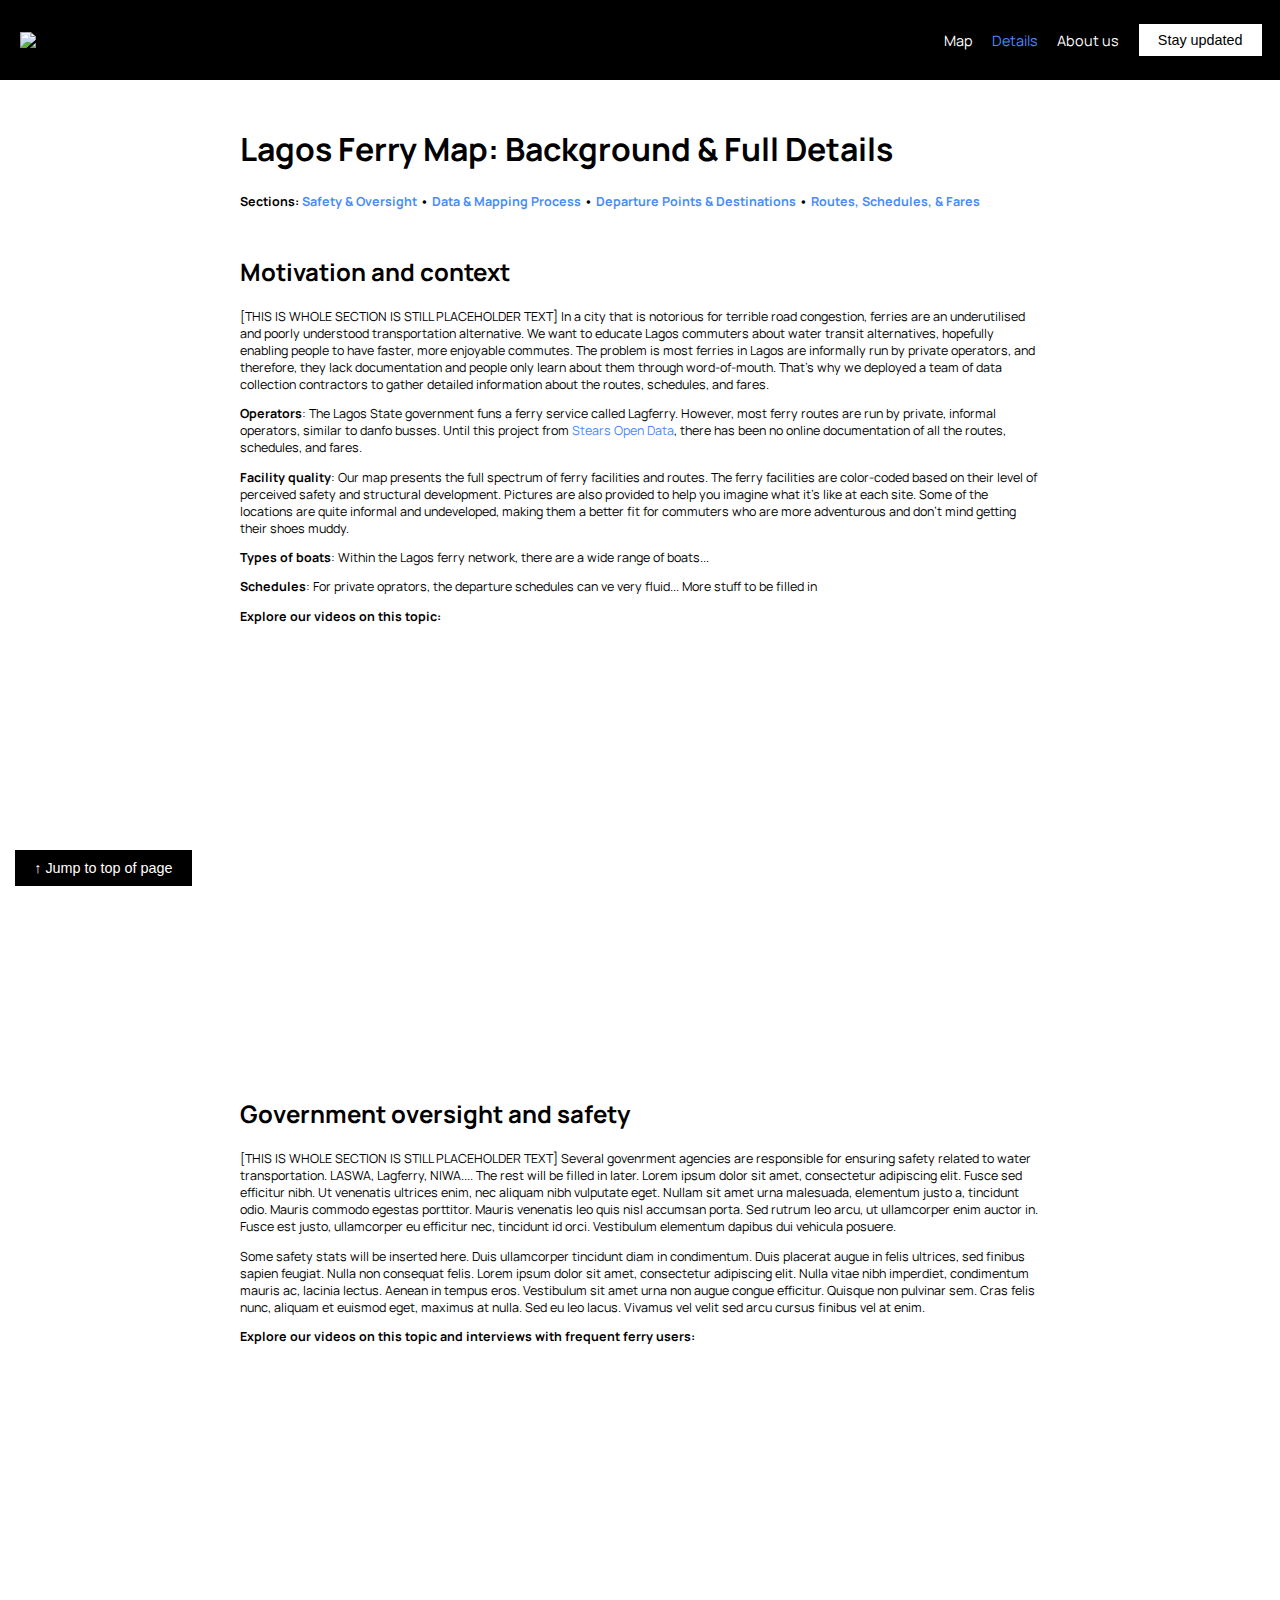
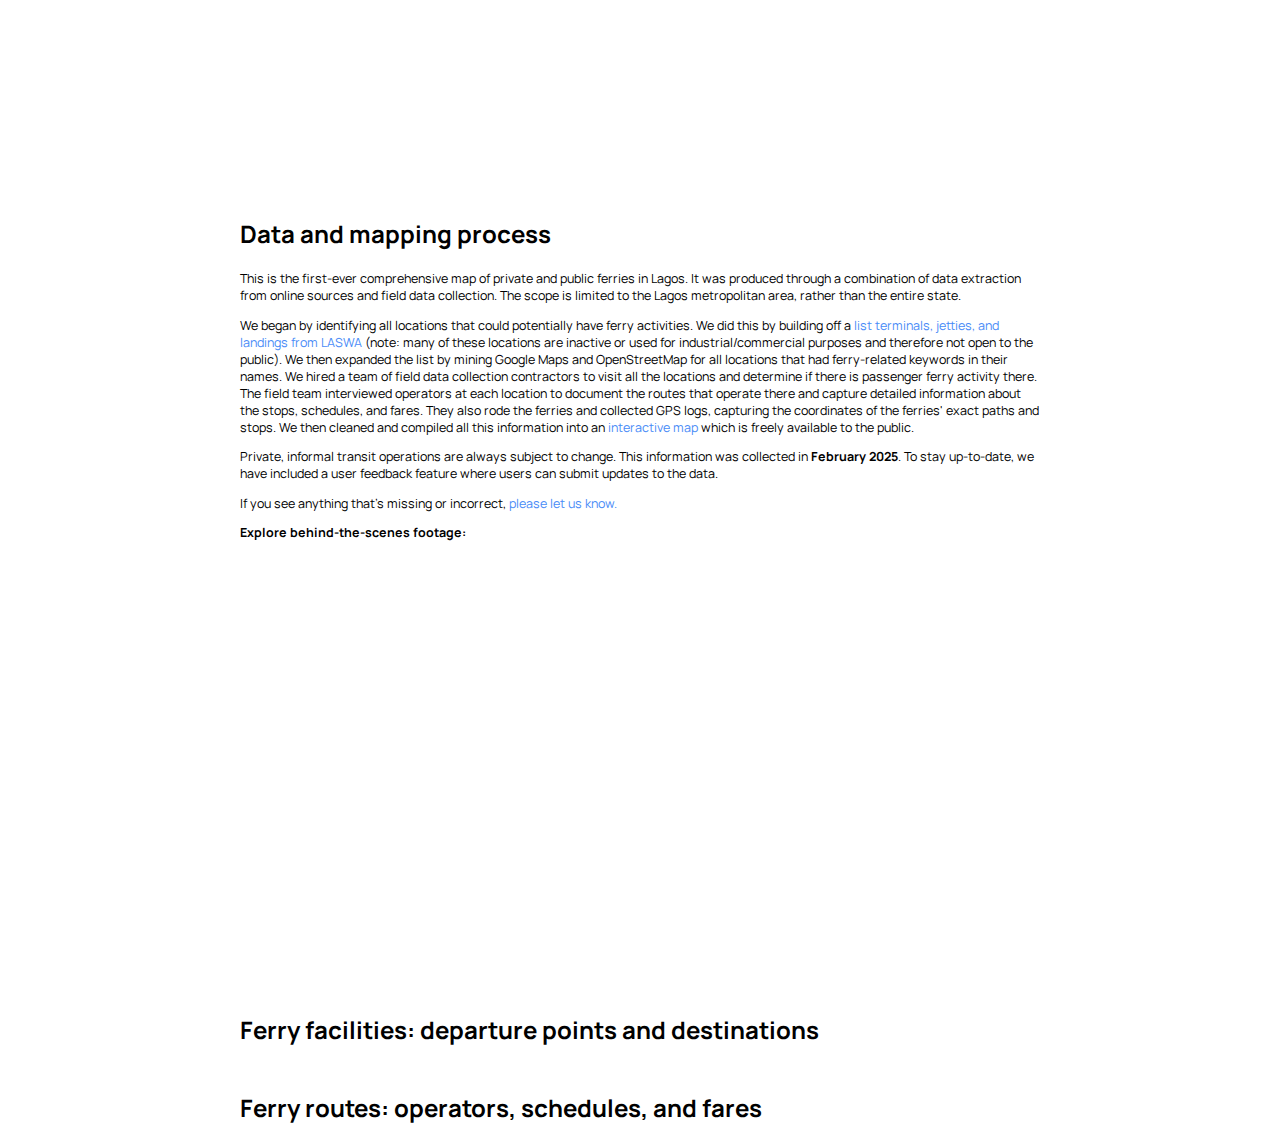
==== commit 0d695528: "Add files via upload" ====
--- a/details.html
+++ b/details.html
@@ -63,48 +63,11 @@
     
     <script src="https://unpkg.com/lucide@latest"></script>
     <script async src="https://www.instagram.com/embed.js"></script>
-
-    <!-- <style>
-        /* Add styles for the hamburger menu */
-        .hamburger {
-            display: none;
-            cursor: pointer;
-        }
-        .hamburger div {
-            width: 25px;
-            height: 3px;
-            background-color: white;
-            margin: 5px;
-        }
-        .nav-links-mobile {
-            display: none;
-            flex-direction: column;
-            position: absolute;
-            top: 2.6rem;
-            right: 0;
-            background-color: black;
-            width: 100%;
-            text-align: right;
-        }
-        .nav-links-mobile a {
-            padding: 10px;
-            border-bottom: 1px solid #498bf7;
-        }
-        @media (max-width: 768px) {
-            .nav-links {
-                display: none;
-            }
-            .hamburger {
-                display: block;
-            }
-        }
-    </style> -->
 </head>
 
 <body>
-
     <nav class="navbar" id="top">
-        <div class="logo">
+        <div class="logo-and-title">
             <a href="https://www.stears.co/open-data/"><img src="https://cdn.prod.website-files.com/661d31a2986c2e235986f9dd/678a3aad73835b8b2380afc5_Layer_1-p-500.png"></a>
         </div>
         <div class="nav-links">
@@ -139,10 +102,11 @@
             </b></p>
         </div>
         <h2 id="context">Motivation and context</h2>
-        <p>In a city that is notorious for terrible road congestion, ferries are an underutilised and poorly understood transportation alternative.
-        <p>Road congestion is a critical problem in Lagos, Nigeria. We want to educate Lagos commuters about water transit alternatives, hopefully enabling people to have faster, more enjoyable commutes. The problem is most ferries in Lagos are informally run by private operators, and therefore, they lack documentation and people only learn about them through word-of-mouth. That's why we deployed a team of data collection contractors to gather detailed information about the routes, schedules, and fares.</p>
-        <p><b>Facility quality</b>: This map presents the full spectrum of ferry facilities and routes. The ferry facilities are color-coded based on their level of perceived safety and structural development. Pictures are also provided to help you imagine what it's like at each site. Some of the locations are quite informal and undeveloped, making them a better fit for commuters who are more adventurous and don't mind getting their shoes muddy.</p>
-        <p><b>Operators</b>: Most ferry routes are run by private, informal operators, similar to danfo busses. Until this project from <a href="https://www.stears.co/open-data/about-us/">Stears Open Data</a>, there has been no online documentation of all the routes, schedules, and fares.</p>
+        <p>[THIS IS WHOLE SECTION IS STILL PLACEHOLDER TEXT] In a city that is notorious for terrible road congestion, ferries are an underutilised and poorly understood transportation alternative. We want to educate Lagos commuters about water transit alternatives, hopefully enabling people to have faster, more enjoyable commutes. The problem is most ferries in Lagos are informally run by private operators, and therefore, they lack documentation and people only learn about them through word-of-mouth. That's why we deployed a team of data collection contractors to gather detailed information about the routes, schedules, and fares.</p>
+        <p><b>Operators</b>: The Lagos State government funs a ferry service called Lagferry. However, most ferry routes are run by private, informal operators, similar to danfo busses. Until this project from <a href="https://www.stears.co/open-data/about-us/">Stears Open Data</a>, there has been no online documentation of all the routes, schedules, and fares.</p>
+        <p><b>Facility quality</b>: Our map presents the full spectrum of ferry facilities and routes. The ferry facilities are color-coded based on their level of perceived safety and structural development. Pictures are also provided to help you imagine what it's like at each site. Some of the locations are quite informal and undeveloped, making them a better fit for commuters who are more adventurous and don't mind getting their shoes muddy.</p>
+        <p><b>Types of boats</b>: Within the Lagos ferry network, there are a wide range of boats...</p>
+        <p><b>Schedules</b>: For private oprators, the departure schedules can ve very fluid... More stuff to be filled in</p>
         <p><b>Explore our videos on this topic:</b></p>
         <div class="carousel">
             <blockquote class="instagram-media" data-instgrm-permalink="https://www.instagram.com/reel/DGAfLgfSiVa/" data-instgrm-version="14"></blockquote>
@@ -154,9 +118,8 @@
 
     
         <h2 id="safety">Government oversight and safety</h2>
-        <p>Lorem ipsum dolor sit amet, consectetur adipiscing elit. Fusce sed efficitur nibh. Ut venenatis ultrices enim, nec aliquam nibh vulputate eget. Nullam sit amet urna malesuada, elementum justo a, tincidunt odio. Mauris commodo egestas porttitor. Mauris venenatis leo quis nisl accumsan porta. Sed rutrum leo arcu, ut ullamcorper enim auctor in. Fusce est justo, ullamcorper eu efficitur nec, tincidunt id orci. Vestibulum elementum dapibus dui vehicula posuere. Duis tincidunt aliquam tempor. Phasellus varius dolor a nisl mattis, non aliquam orci ultrices. Vestibulum volutpat rutrum elit, sit amet eleifend sem rutrum non. Mauris sollicitudin tellus eu ante molestie euismod. Fusce dignissim vehicula hendrerit. Etiam laoreet pretium faucibus. Suspendisse id ante suscipit, ullamcorper mauris id, ullamcorper dui. Morbi tristique sed mi quis congue.
-        <p>Praesent tortor quam, ullamcorper quis finibus at, ultrices ut est. Mauris non eros risus. Praesent efficitur non sapien a condimentum. Curabitur condimentum orci ut dui fermentum, vel mattis erat vulputate. Donec aliquet lorem ligula. Praesent commodo non nibh vitae blandit. Fusce elementum, nulla nec tempus congue, quam ex sodales nulla, id maximus sapien metus eget purus. Donec non lorem erat. Pellentesque et dui libero. Nullam vel maximus tellus. Praesent odio libero, consectetur in ipsum condimentum, mattis vestibulum nibh. Maecenas imperdiet nec magna at bibendum.</p>
-        <p>Duis ullamcorper tincidunt diam in condimentum. Duis placerat augue in felis ultrices, sed finibus sapien feugiat. Nulla non consequat felis. Lorem ipsum dolor sit amet, consectetur adipiscing elit. Nulla vitae nibh imperdiet, condimentum mauris ac, lacinia lectus. Aenean in tempus eros. Vestibulum sit amet urna non augue congue efficitur. Quisque non pulvinar sem. Cras felis nunc, aliquam et euismod eget, maximus at nulla. Sed eu leo lacus. Vivamus vel velit sed arcu cursus finibus vel at enim. Integer nisl nulla, gravida vitae molestie et, facilisis vitae nibh. Vivamus vestibulum feugiat enim, ut finibus nisl molestie et.</p>       
+        <p>[THIS IS WHOLE SECTION IS STILL PLACEHOLDER TEXT] Several govenrment agencies are responsible for ensuring safety related to water transportation. LASWA, Lagferry, NIWA.... The rest will be filled in later. Lorem ipsum dolor sit amet, consectetur adipiscing elit. Fusce sed efficitur nibh. Ut venenatis ultrices enim, nec aliquam nibh vulputate eget. Nullam sit amet urna malesuada, elementum justo a, tincidunt odio. Mauris commodo egestas porttitor. Mauris venenatis leo quis nisl accumsan porta. Sed rutrum leo arcu, ut ullamcorper enim auctor in. Fusce est justo, ullamcorper eu efficitur nec, tincidunt id orci. Vestibulum elementum dapibus dui vehicula posuere.
+        <p>Some safety stats will be inserted here. Duis ullamcorper tincidunt diam in condimentum. Duis placerat augue in felis ultrices, sed finibus sapien feugiat. Nulla non consequat felis. Lorem ipsum dolor sit amet, consectetur adipiscing elit. Nulla vitae nibh imperdiet, condimentum mauris ac, lacinia lectus. Aenean in tempus eros. Vestibulum sit amet urna non augue congue efficitur. Quisque non pulvinar sem. Cras felis nunc, aliquam et euismod eget, maximus at nulla. Sed eu leo lacus. Vivamus vel velit sed arcu cursus finibus vel at enim.</p>       
         <p><b>Explore our videos on this topic and interviews with frequent ferry users:</b></p>
         <div class="carousel">
             <blockquote class="instagram-media" data-instgrm-permalink="https://www.instagram.com/reel/DGYFBKHspTg/" data-instgrm-version="14"></blockquote>
@@ -181,31 +144,14 @@
 
     
         <h2 id="facilities"><i class="section-icon" data-lucide="map-pin"></i> Ferry facilities: departure points and destinations</h2>
-        <table id="jetties-table">
-            <thead>
-                <tr>
-                    <th>Departure Point</th>
-                    <th>Details</th>
-                    <th>Possible Destinations & Routes</th>
-                </tr>
-            </thead>
-            <tbody></tbody>
-        </table>
+        <div id="jetties-list"></div>
 
     
         <h2 id="routes"><i class="section-icon" data-lucide="ship"></i> Ferry routes: operators, schedules, and fares</h2>
-        <table id="routes-table">
-            <thead>
-                <tr>
-                    <th>Origin ⇄ Destination</th>
-                    <th>Operators & Details</th>
-                </tr>
-            </thead>
-            <tbody></tbody>
-        </table>
+        <div id="routes-list"></div>
     
     </div>
-    
+   
     <script>
         async function loadData() {
             try {
@@ -222,154 +168,186 @@
                     throw new Error("Invalid JSON format: Missing 'features' key.");
                 }
 
-                const jettiesTable = document.querySelector("#jetties-table tbody");
+                ///////////////////////////////////////////////////////////////////////////////////////////////////////////////////////
+                // JETTIES
+                ///////////////////////////////////////////////////////////////////////////////////////////////////////////////////////
+
+                const jettiesTable = document.querySelector("#jetties-list");
                 jettiesData.features.forEach(jetty => {
-                    const { name, ferry_stop_id, s3_url, type, ownership, quality, google_maps_url, LGA } = jetty.properties;
-                    const stopIdStr = String(ferry_stop_id);
+                    const { name, ferry_stop_id, s3_url, type, ownership, quality, Charter_services, google_maps_url, LGA } = jetty.properties;
+                    const stopIdStr = String(ferry_stop_id.replaceAll(/\s+/g,""));
                     const matchingRoutes = routesData.features.filter(route => {
-                        const routeStopIds = String(route.properties.list_of_stop_ids).split(',');
+                        const routeStopIds = String(route.properties.list_of_stop_ids.replaceAll(/\s+/g,"")).split(',');
                         return routeStopIds.includes(stopIdStr);
                     });
 
                     let combinedStopIds = [];
                     matchingRoutes.forEach(route => {
-                        combinedStopIds = combinedStopIds.concat(String(route.properties.list_of_stop_ids).split(','));
+                        combinedStopIds = combinedStopIds.concat(String(route.properties.list_of_stop_ids.replaceAll(/\s+/g,"")).split(','));
                     });
                     
                     const uniqueStopIds = [...new Set(combinedStopIds)];
                     const destinationsGroupedByLGA = {};
                     uniqueStopIds.forEach(stopId => {
-                        const jettyMatch = jettiesData.features.find(j => String(j.properties.ferry_stop_id) === stopId);
+                        const jettyMatch = jettiesData.features.find(j => String(j.properties.ferry_stop_id).replaceAll(/\s+/g,"") === String(stopId).replaceAll(/\s+/g,""));
                         if (jettyMatch && jettyMatch.properties.name !== name) {
-                            const relevantRoutes = matchingRoutes.filter(route => route.properties.list_of_stop_ids.includes(stopId));
+                            const relevantRoutes = matchingRoutes.filter(route => route.properties.list_of_stop_ids.includes(stopId.replaceAll(/\s+/g,"")));
+                            
                             const routeLinks = relevantRoutes.map(route => `
-                                <p><b>Route ID:</b> ${route.properties.route_id}</p>
-                                <p><b>Origin:</b> ${route.properties.origin}</p>
-                                <p><b>Destination:</b> ${route.properties.destination}</p>
-                                <p><b>Departure Frequency:</b> ${route.properties.departure_frequency}</p>
-                                <p><b>Cost:</b> ${route.properties.cost_to_final_destination}</p>
-                                <p><a href="details.html#route_${route.properties.route_id}">View full route details</a></p>
-                            `).join('<br>');
+                                <li>${route.properties.origin} ⇄ ${route.properties.destination} <a href="details.html#route_${route.properties.route_id}">(View schedules & fares)</a></li>
+                            `).join('');
 
                             const LGA = jettyMatch.properties.LGA || "Unknown";
                             if (!destinationsGroupedByLGA[LGA]) {
                                 destinationsGroupedByLGA[LGA] = [];
                             }
                             destinationsGroupedByLGA[LGA].push(`
-                                <button class="accordion">${jettyMatch.properties.name} <i class="accordion-icon" data-lucide="chevron-down"></i></button>
-                                <div class="accordion-panel">
-                                    ${routeLinks}
-                                </div>
+                                <tr>        
+                                    <td>${jettyMatch.properties.name} <a href="details.html#stop_${jettyMatch.properties.ferry_stop_id}">(View facility details)</a></td>
+                                    <td><ol>${routeLinks}</ol></td>
+                                </tr>
                             `);
                         }
                     });
 
                     let destinationsHTML = Object.entries(destinationsGroupedByLGA).map(([LGA, destinations]) => {
-                        return `<strong>${LGA}</strong><br>${destinations.join('')}`;
+                        if (uniqueStopIds.length > 0) {
+                            return `<button class="accordion">${LGA} LGA Destination(s)<i class="accordion-icon" data-lucide="chevron-down"></i></button>
+                                <div class="accordion-panel">
+                                    <table>
+                                        <tr>
+                                            <th>Destination</th>
+                                            <th>Routes that stop at the destination</th>
+                                        </tr>
+                                        ${destinations.join('')}
+                                    </table>
+                                </div>`
+                        } else {
+                            return "No destinations";
+                        }
                     }).join('');
 
                     const imageCellContent = (s3_url == "-") 
-                        ? "No image available" 
+                        ? "<p>No image available</p>" 
                         : `<div class="jetty-image-container"><img src="${s3_url}"></div>`;
 
-                    const row = document.createElement("tr");
+                    const charterStatus = (Charter_services == "Yes")
+                        ? "<p><b>Charter available?</b> Charter services available here: You can take a boat anywhere in the city by booking a private charter.</p>"
+                        : "<p><b>Charter available?</b> Fixed ferry routes are the only option available here; there are no private charter services.</p>";
+
+                    const row = document.createElement("div");
                     row.innerHTML = `
-                        <td id="stop_${ferry_stop_id}">
-                            <b><a href="details.html#stop_${ferry_stop_id}">${name}</a></b>
-                            <br><br>
+                        <div class="featureCard" id="stop_${ferry_stop_id}">
+                            <h2>Ferry Facility: ${name}</h2>
                             ${imageCellContent}
-                        </td>
-                        <td>
-                            <b>LGA:</b><br>${LGA}
                             <br>
-                            <br>
-                            <b>Facility Type:</b><br>${type}
-                            <br>
-                            <br>
-                            <b>Facility Quality:</b><br>${quality}
-                            <br>
-                            <br>
-                            <b>Ownership:</b><br>${ownership}
-                            <br>
-                            <br>
-                            ➤ <a href="${google_maps_url}" target="_blank">
-                                View on Google Maps
-                            </a>
-                            <br>
-                            <br>
-                            🚩 Is something incorrect? <a target="_blank" href=https://forms.clickup.com/37317836/f/13jv6c-26472/60ATY7Y1SD75AZX1D4?Name%20of%20map%20feature=StopID:${ferry_stop_id}--${name}>Send feedback</a>.</p>                    
-                        </td>
-                        <td>
-                            <b>Destinations by LGA</b><br>
-                            ${matchingRoutes.length} Route(s)
-                            <br><br>
+                            <p><b>LGA</b>: ${LGA} • <b>Facility Quality</b>: ${quality} • <b>Facility Type</b>: ${type} • <b>Ownership</b>: ${ownership}</p>
+                            <p>➤ <a href="${google_maps_url}" target="_blank">View on Google Maps</a></p>   
+                            <p>🚩 Is something incorrect? <a target="_blank" href=https://forms.clickup.com/37317836/f/13jv6c-26472/60ATY7Y1SD75AZX1D4?Name%20of%20map%20feature=StopID:${ferry_stop_id}--${name}>Send feedback</a>.</p>        
+                            <h3>All possible destinations</h3>
+                            ${charterStatus}
                             ${destinationsHTML}
-                        </td>
+                        </div>
                     `;
                     
                     jettiesTable.appendChild(row);
                 });
 
-                const routesTable = document.querySelector("#routes-table tbody");
+                ///////////////////////////////////////////////////////////////////////////////////////////////////////////////////////
+                // ROUTES
+                ///////////////////////////////////////////////////////////////////////////////////////////////////////////////////////
+
+                const routesTable = document.querySelector("#routes-list");
                 routesData.features.forEach(route => {
-                    const { route_id, origin, destination, operator } = route.properties;
-
+                    const { route_id, origin, destination, duration_to_final_destination, stops_along_the_route, operator } = route.properties;
+
+                    let stopsHTML = "";
+
+                    if (stops_along_the_route != "nan") {
+                        stopsHTML += `<b>Stops along the route</b>: ${stops_along_the_route}` 
+                    } else {
+                        stopsHTML += `<b>Stops along the route</b>: Direct route with no stops`
+                    }
+                    
                     let operatorHTML = "";
+                    let stopsBreakdownHTML = "";
 
                     if (operator.Public) {
                         let op = operator.Public;
-                        operatorHTML += `<strong>Lagferry</strong>
-                            <ul>
-                                <li><b>Operating Hours</b>: ${op.operating_hours}. ${op.peak_only}.</li>
-                                <li><b>Frequency</b>: ${op.departure_frequency}. ${op.departure_trigger}.</li>
-                                <li><b>Cost</b>: ${op.cost_to_final_destination}.</li>
-                                <li><b>Payment Options</b>: ${op.payment_options}</li>
-                                <li><b>Departure Frequency</b>: ${op.departure_frequency}</li>
-                                <li><b>Total Duration</b>: ${op.duration_to_final_destination}.</li>
-                                <li><b>Stops on the Route</b>:<ul>
-                                    <li>Stop(s): ${op.stops_along_the_route}</li>
+
+                        if (stops_along_the_route != "nan") {
+                            stopsBreakdownHTML = `<li><b>Stops on the Route</b>:<ul>
                                     <li>Duration Breakdown: ${op.duration_between_stops}</li>
-                                    <li>Cost Breakdown: ${op.cost_between_stops}</li></ul>
-                                <li><b>Weekend</b>: ${op.weekend}</li>
-                                <li><b>Additional Notes</b>: ${op.rain}. ${op.other_disruptions}.</li>
-                            </ul>`;
+                                    <li>Cost Breakdown: ${op.cost_between_stops}</li></ul>`
+                        } else {
+                            stopsBreakdownHTML = "";
+                        }
+
+                        operatorHTML += `<button class="accordion">Lagferry<i class="accordion-icon" data-lucide="chevron-down"></i></button>
+                            <div class="accordion-panel">
+                                    <ul>
+                                    <li><b>Operating Hours</b>: ${op.operating_hours}. ${op.peak_only}</li>
+                                    <li><b>Departure Frequency</b>: ${op.departure_frequency}. ${op.departure_trigger}</li>
+                                    <li><b>Cost</b>: ${op.cost_to_final_destination}</li>
+                                    <li><b>Payment Options</b>: ${op.payment_options}</li>
+                                    <li><b>Boat Type(s)</b>: ${op.boat_types}</li>
+                                    ${stopsBreakdownHTML}
+                                    <li><b>Weekend Schedule</b>: ${op.weekend}</li>
+                                    <li><b>Additional Notes</b>: ${op.rain}</li>
+                                </ul>
+                            </div>`;
                     } else {
-                        operatorHTML += "Lagferry does not operate along this route<br><br>";
+                        operatorHTML += `<button class="accordion">Lagferry<i class="accordion-icon" data-lucide="chevron-down"></i></button>
+                            <div class="accordion-panel"><ul><li>Lagferry does not operate along this route</li></ul></div>`;
                     }
 
                     if (operator.Private) {
                         let op = operator.Private;
-                        operatorHTML += `<strong>Private Operator</strong>
-                            <ul>
-                                <li><b>Operating Hours</b>: ${op.operating_hours}. ${op.peak_only}.</li>
-                                <li><b>Frequency</b>: ${op.departure_frequency}. ${op.departure_trigger}.</li>
-                                <li><b>Cost</b>: ${op.cost_to_final_destination}.</li>
-                                <li><b>Payment Options</b>: ${op.payment_options}</li>
-                                <li><b>Departure Frequency</b>: ${op.departure_frequency}</li>
-                                <li><b>Total Duration</b>: ${op.duration_to_final_destination}.</li>
-                                <li><b>Stops on the Route</b>:<ul>
-                                    <li>Stop(s): ${op.stops_along_the_route}</li>
-                                    <li>Duration Breakdown: ${op.duration_between_stops}</li>
-                                    <li>Cost Breakdown: ${op.cost_between_stops}</li></ul>
-                                    <li><b>Weekend</b>: ${op.weekend}</li>
-                                <li><b>Additional Notes</b>: ${op.rain}</li>
-                            </ul>`;
+
+                        if (stops_along_the_route != "nan") {
+                            stopsBreakdownHTML = `<li><b>Stops on the Route</b>:<ul>
+                                <li>Duration Breakdown: ${op.duration_between_stops}</li>
+                                <li>Cost Breakdown: ${op.cost_between_stops}</li></ul>`
+                        } else {
+                            stopsBreakdownHTML = "";
+                        }
+
+                        operatorHTML += `<button class="accordion">Private Operators<i class="accordion-icon" data-lucide="chevron-down"></i></button>
+                            <div class="accordion-panel">
+                                    <ul>
+                                    <li><b>Operating Hours</b>: ${op.operating_hours}. ${op.peak_only}</li>
+                                    <li><b>Departure Frequency</b>: ${op.departure_frequency}. ${op.departure_trigger}</li>
+                                    <li><b>Cost</b>: ${op.cost_to_final_destination}</li>
+                                    <li><b>Payment Options</b>: ${op.payment_options}</li>
+                                    <li><b>Boat Type(s)</b>: ${op.boat_types}</li>
+                                    ${stopsBreakdownHTML}
+                                    <li><b>Weekend Schedule</b>: ${op.weekend}</li>
+                                    <li><b>Additional Notes</b>: ${op.rain}</li>
+                                </ul>
+                            </div>`;
                     } else {
-                        operatorHTML += "Lagferry is the only operator at this location";
+                        operatorHTML += `<button class="accordion">Private Operators<i class="accordion-icon" data-lucide="chevron-down"></i></button>
+                            <div class="accordion-panel"><ul><li>None: Lagferry is the only operator along this route</li></ul></div>`;
                     }
 
-                    const row = document.createElement("tr");
+                    const row = document.createElement("div");
                     row.innerHTML = `
-                        <td id="route_${route_id}">
-                            <b><a href="details.html#route_${route_id}">${origin} ⇄<br>${destination}</a></b>
-                            <br><br>
+                        <div class="featureCard" id="route_${route_id}">
+                            <h2>Ferry Route: <a href="details.html#route_${route_id}">${origin} ⇄ ${destination}</a></h2>
+                            <p><b>Total trip duration</b>: ~${duration_to_final_destination}</p>
+                            <p>${stopsHTML}</p>
                             <p>🚩 Is something incorrect? <a target="_blank" href=https://forms.clickup.com/37317836/f/13jv6c-26472/60ATY7Y1SD75AZX1D4?Name%20of%20map%20feature=RouteID:${route_id}--${origin.replaceAll(" ","%20")} - ${destination.replaceAll(" ","%20")}>Send feedback</a>.</p>
-                        </td>
-                        <td>${operatorHTML}</td>
+                            <h3>Operator options</h3>
+                            ${operatorHTML}
+                        </div>
                     `;
                     
                     routesTable.appendChild(row);
                 });
+
+                ///////////////////////////////////////////////////////////////////////////////////////////////////////////////////////
+                // GENERAL FUNCTIONS
+                ///////////////////////////////////////////////////////////////////////////////////////////////////////////////////////
 
                 document.querySelectorAll(".accordion").forEach(button => {
                     button.addEventListener("click", function() {
@@ -385,6 +363,10 @@
                 console.error("Error loading data:", error.message);
             }
         }
+
+        ///////////////////////////////////////////////////////////////////////////////////////////////////////////////////////
+        // PAGE LOADING ISSUES
+        ///////////////////////////////////////////////////////////////////////////////////////////////////////////////////////
 
         document.addEventListener("DOMContentLoaded", loadData);
 
--- a/styles.css
+++ b/styles.css
@@ -14,38 +14,36 @@
 }
 @media (max-width: 768px) {
     h1 {
-        font-size: 1.7rem;
+        font-size: 1.5rem;
     }
 }
 .container {
     max-width: 800px;
+    width: 100%;
+    align-items: center;
     margin: 0 auto; /* Centers the container */
     text-align: left; /* Ensures content inside is left-aligned */
-    padding: 1.5rem;
+    padding-top: 70px;
+    padding-left: 20px;
+    padding-right: 20px;
     background-color: white;
 }
 .container h2 {
-    margin-top: 3rem;
+    margin-top: 2.8rem;
 }
 p {
     font-style: normal;
     font-size: 0.78rem;
 }
+.feedback-cta {
+    font-size: 0.7rem;
+    color: #757575;
+}
 table {
     width: 100%;
-    border-collapse: collapse;
+    max-width: 800px;
     margin-bottom: 20px;
-    max-height: 500px;
-    overflow-y: auto;
     display: block;
-    background-color: rgb(234, 238, 241);
-}
-thead {
-    /* position: sticky; */
-    top: -0.5px;
-    background-color: black;
-    border: 2px solid white;
-    z-index: 2;
 }
 th, td {
     border: 2px solid white;
@@ -55,8 +53,7 @@
     font-size: .8rem;
 }
 th {
-    color: white;
-    background-color: black;
+    color: black;
 }
 a {
     text-decoration: none;
@@ -64,6 +61,7 @@
 }
 ul {
     padding-left: 20px;
+    font-size: .8rem;
 }
 .carousel {
     display: flex;
@@ -72,7 +70,6 @@
     gap: 10px;
     padding-top: 0px;
     padding-bottom: 10px;
-    /* background-color: black; */
     margin-top: 0px;
     margin-bottom: 0rem;
     height: 405px;
@@ -83,13 +80,17 @@
 }
 .accordion {
     cursor: pointer;
-    padding: .8rem;
+    padding-left: 20px;
+    padding-top: 10px;
+    padding-bottom: 10px;
     width: 100%;
     text-align: left;
     border: none;
     outline: none;
-    background-color: #ddd;
+    background-color: black;
+    color: white;
     font-size: .8rem;
+    font-weight: bold;
     margin-top: 1rem;
 }
 .accordion-icon {
@@ -99,12 +100,50 @@
     height: 17px;
 }
 .accordion-panel {
-    padding: .8rem;
+    padding-left: 5px;
+    padding-right: 5px;
+    padding-top: 5px;
+    padding-bottom: 10px;
     text-align: left;
-    border: none;
     outline: none;
     background-color: #ffffff;
     font-size: .8rem;
+}
+.featureCard {
+    background-color: #ececec;
+    padding-left: 20px;
+    padding-right: 20px;
+    padding-top: 30px;
+    padding-bottom: 30px;
+    margin-top: 30px;
+    margin-bottom: 30px;
+}
+.featureCard h2 {
+    font-size: 1.2rem;
+    margin-top: 0rem;
+}
+.featureCard h3 {
+    font-size: 1rem;
+    margin-top: 2rem;
+    margin-bottom: 0rem;
+}
+.featureCard table {
+    margin: 0px;
+    padding: 0px;
+    width: 100%;
+    table-layout: fixed;
+}
+.featureCard th, td {
+    border: 2px solid white;
+    padding: 10px;
+    text-align: left;
+    vertical-align: top;
+    font-size: .8rem;
+    width: 50%;
+}
+.featureCard ol {
+    margin: 0px;
+    padding-left: 10px;
 }
 .jetty-image-container {
     width: 220px;
@@ -121,10 +160,10 @@
     object-position: center;
     display: block;
 }
-#hidden-top {
+/* #hidden-top {
     position: fixed;
     top: -200px;
-}
+} */
 .btn-back-to-top {
     position: sticky;
     top: calc(100vh - 50px);
@@ -150,25 +189,27 @@
 ======================================================================================================================== */
 
 .navbar {
+    position: fixed;
+    width: 100%;
     display: flex;
-    align-items: center;
+    align-items: left;
     justify-content: space-between;
     background-color: black;
-    padding: 15px 20px;
+    padding-left: 20px;
+    padding-right: 20px;
     color: white;
     top: 0px;
-    height: 2.6rem;
-}
-.logo {
-    position: fixed;
-    left: 1.0rem;
+    height: 80px;
+}
+.logo-and-title {
     display: flex;
     align-items: center;
     gap: 1.2rem;
-    margin-top: 5px;
-}
-.logo img {
-    height: 2.4rem;
+}
+.logo-and-title img {
+    padding-top: 5px;
+    height: 40px;
+    width: auto;
     align-items: center;
 }
 .nav-title {
@@ -178,12 +219,11 @@
     font-weight: bold;
 }
 .nav-links {
-    position: fixed;
-    right: 1.0rem;
     display: flex;
     align-items: center;
     gap: 1.2rem;
-    margin-bottom: .2rem;
+    margin: .2rem;
+    padding-right: 35px;
 }
 .nav-links a {
     color: white;
@@ -211,8 +251,8 @@
 }
 .hamburger {
     position: fixed;
-    right: 1.0rem;
-    top: 1.3rem;
+    right: 20px;
+    top: 25px;
     display: none;
     cursor: pointer;
     z-index: 200001;
@@ -227,13 +267,13 @@
 .nav-links-mobile {
     display: none;
     flex-direction: column;
-    position: absolute;
-    top: 4rem;
-    right: 0;
+    position: fixed;
+    top: 80px;
+    right: 20px;
     background-color: black;
     width: 40%;
     text-align: right;
-    z-index: 200001;
+    z-index: 2000001;
 }
 .nav-links-mobile a {
     padding-right: 1.1rem;
@@ -242,18 +282,17 @@
 /* Responsive for Mobile */
 @media (max-width: 768px) {
     .navbar {
-        flex-direction: column;
-        text-align: center;
+        text-align: left;
         gap: 10px;
-    }
-    .logo img {
-        height: 2.2rem;
+        width: 100%;
+    }
+    .logo-and-title img {
         align-items: center;
     }
     .nav-title {
-        font-size: 1.1rem;
+        margin-top: 5px;
+        font-size: 1.5rem;
         font-weight: bold;
-        margin-bottom: 0.2rem;
     }
     .nav-links {
         display: none;
@@ -273,10 +312,11 @@
 #panel {
     position: fixed;
     bottom: 0;
-    top: 4.5rem;
+    top: 80px;
     right: 0;
     width: 280px;
-    background: rgba(255, 255, 255, 1);
+    color: white;
+    background: rgb(27, 27, 27);
     box-shadow: -2px 0 5px rgba(0, 0, 0, 0.2);
     padding: 20px;
     z-index: 5001;
@@ -300,7 +340,7 @@
     transform: translate(-50%, -50%);
     width: 70%;
     max-width: 300px;
-    max-height: 45vh;
+    max-height: 1000px;
     color: white;
     background: black;
     padding: 20px;
@@ -354,13 +394,14 @@
 
 #main-element {
     position: absolute;
-    top: 4.5rem;
-    width: 100%;
-    height: calc(100vh - 4.5rem);
+    top: 80px;
+    width: 100%;
+    height: calc(100vh - 55px);
 }
 #map {
-    position: static;
-    height: calc(100vh - 4.5rem);
+    position: fixed;
+    top: 80px;
+    height: calc(100vh - 80px);
     width: 100%; 
     visibility: hidden;
     z-index: 2;
@@ -381,8 +422,8 @@
 
 #legend {
     position: fixed;
-    top: 5.4rem;
-    left: .8rem;
+    top: 100px;
+    left: 20px;
     background: rgba(255, 255, 255, 1);
     padding-top: .5rem;
     padding-bottom: .5rem;
@@ -410,7 +451,7 @@
 }
 @media (max-width: 768px) {
     #legend {
-        top: 4.5rem;
+        top: 80px;
         left: 0rem;
     }
     #legend p {
@@ -431,8 +472,8 @@
 .legend-info {
     width: 0.7rem;
     height: 0.7rem;
-    color: #a5acb8;
-    margin-left: 0.1rem;
+    color: #989898;
+    margin-left: 0.3rem;
 }
 /* Legend Info Icon Tooltip Box */
 .tooltip {
@@ -506,6 +547,7 @@
 
 .popup-clicked {
     max-height: 300px;
+    max-width: 100px;
     overflow-y: auto;
     overflow-x: none;
     z-index: 6000;
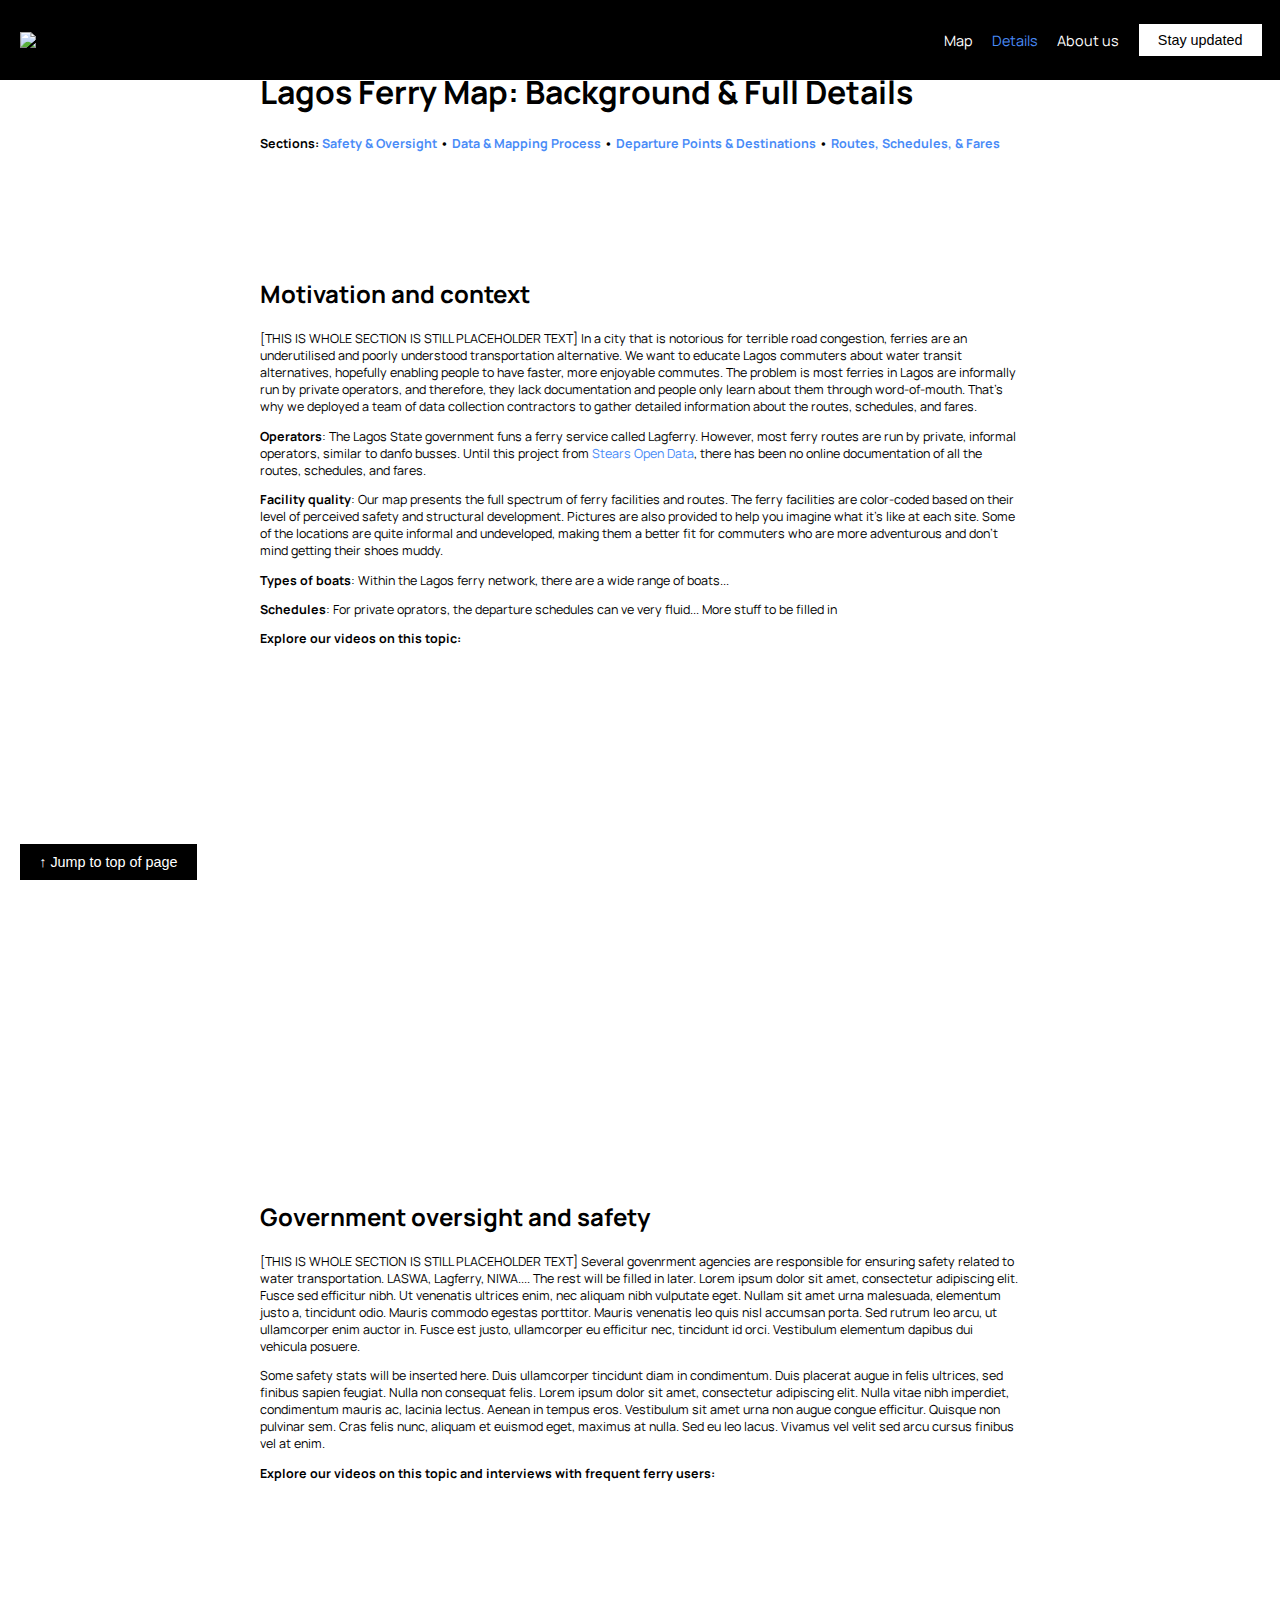
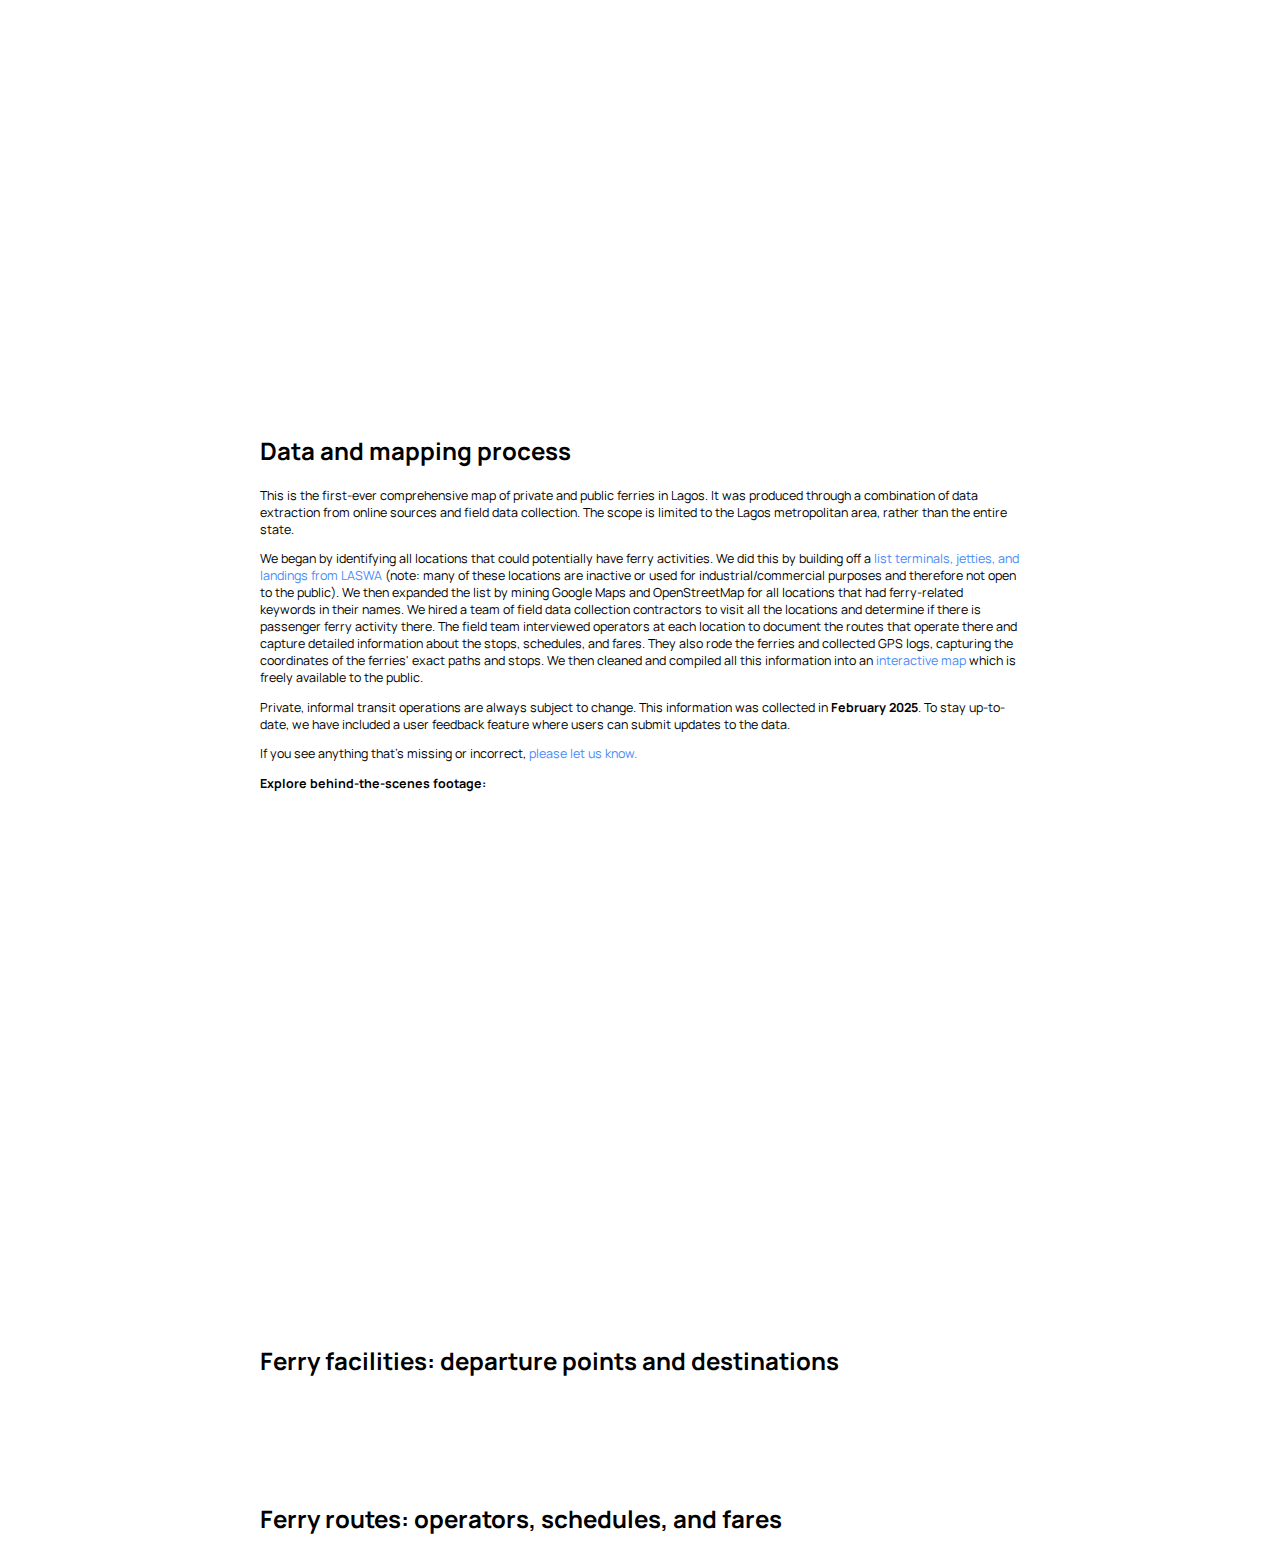
==== commit a39355c1: "Add files via upload" ====
--- a/details.html
+++ b/details.html
@@ -63,7 +63,13 @@
     
     <script src="https://unpkg.com/lucide@latest"></script>
     <script async src="https://www.instagram.com/embed.js"></script>
-</head>
+    <style>
+        .anchor-offset {
+            padding-top: 80px; /* Adjust based on the height of your navbar */
+            margin-top: -80px; /* Adjust based on the height of your navbar */
+        }
+    </style>
+    </head>
 
 <body>
     <nav class="navbar" id="top">
@@ -92,7 +98,7 @@
     <a id="hidden-top" href="details.html#top"><button class="btn-back-to-top">↑ Jump to top of page</button></a>
 
     <div class="container">
-        <h1>Lagos Ferry Map: Background & Full Details</h1>
+        <h1 class="anchor-offset" id="context">Lagos Ferry Map: Background & Full Details</h1>
         <div id="jump-to">
             <p><b>Sections:
                 <a href="details.html#safety">Safety & Oversight</a> •  
@@ -101,7 +107,7 @@
                 <a href="details.html#routes">Routes, Schedules, & Fares</a>
             </b></p>
         </div>
-        <h2 id="context">Motivation and context</h2>
+        <h2 class="anchor-offset" id="context">Motivation and context</h2>
         <p>[THIS IS WHOLE SECTION IS STILL PLACEHOLDER TEXT] In a city that is notorious for terrible road congestion, ferries are an underutilised and poorly understood transportation alternative. We want to educate Lagos commuters about water transit alternatives, hopefully enabling people to have faster, more enjoyable commutes. The problem is most ferries in Lagos are informally run by private operators, and therefore, they lack documentation and people only learn about them through word-of-mouth. That's why we deployed a team of data collection contractors to gather detailed information about the routes, schedules, and fares.</p>
         <p><b>Operators</b>: The Lagos State government funs a ferry service called Lagferry. However, most ferry routes are run by private, informal operators, similar to danfo busses. Until this project from <a href="https://www.stears.co/open-data/about-us/">Stears Open Data</a>, there has been no online documentation of all the routes, schedules, and fares.</p>
         <p><b>Facility quality</b>: Our map presents the full spectrum of ferry facilities and routes. The ferry facilities are color-coded based on their level of perceived safety and structural development. Pictures are also provided to help you imagine what it's like at each site. Some of the locations are quite informal and undeveloped, making them a better fit for commuters who are more adventurous and don't mind getting their shoes muddy.</p>
@@ -117,7 +123,7 @@
         </div>
 
     
-        <h2 id="safety">Government oversight and safety</h2>
+        <h2 class="anchor-offset" id="safety">Government oversight and safety</h2>
         <p>[THIS IS WHOLE SECTION IS STILL PLACEHOLDER TEXT] Several govenrment agencies are responsible for ensuring safety related to water transportation. LASWA, Lagferry, NIWA.... The rest will be filled in later. Lorem ipsum dolor sit amet, consectetur adipiscing elit. Fusce sed efficitur nibh. Ut venenatis ultrices enim, nec aliquam nibh vulputate eget. Nullam sit amet urna malesuada, elementum justo a, tincidunt odio. Mauris commodo egestas porttitor. Mauris venenatis leo quis nisl accumsan porta. Sed rutrum leo arcu, ut ullamcorper enim auctor in. Fusce est justo, ullamcorper eu efficitur nec, tincidunt id orci. Vestibulum elementum dapibus dui vehicula posuere.
         <p>Some safety stats will be inserted here. Duis ullamcorper tincidunt diam in condimentum. Duis placerat augue in felis ultrices, sed finibus sapien feugiat. Nulla non consequat felis. Lorem ipsum dolor sit amet, consectetur adipiscing elit. Nulla vitae nibh imperdiet, condimentum mauris ac, lacinia lectus. Aenean in tempus eros. Vestibulum sit amet urna non augue congue efficitur. Quisque non pulvinar sem. Cras felis nunc, aliquam et euismod eget, maximus at nulla. Sed eu leo lacus. Vivamus vel velit sed arcu cursus finibus vel at enim.</p>       
         <p><b>Explore our videos on this topic and interviews with frequent ferry users:</b></p>
@@ -130,7 +136,7 @@
         </div>
 
     
-        <h2 id="mapping">Data and mapping process</h2>
+        <h2 class="anchor-offset" id="mapping">Data and mapping process</h2>
         <p>This is the first-ever comprehensive map of private and public ferries in Lagos. It was produced through a combination of data extraction from online sources and field data collection. The scope is limited to the Lagos metropolitan area, rather than the entire state.</p>
         <p>We began by identifying all locations that could potentially have ferry activities. We did this by building off a <a href="https://lagoswaterways.com/terminals">list terminals, jetties, and landings from LASWA</a> (note: many of these locations are inactive or used for industrial/commercial purposes and therefore not open to the public). We then expanded the list by mining Google Maps and OpenStreetMap for all locations that had ferry-related keywords in their names. We hired a team of field data collection contractors to visit all the locations and determine if there is passenger ferry activity there. The field team interviewed operators at each location to document the routes that operate there and capture detailed information about the stops, schedules, and fares. They also rode the ferries and collected GPS logs, capturing the coordinates of the ferries' exact paths and stops. We then cleaned and compiled all this information into an <a href="map.html">interactive map</a> which is freely available to the public.</p>
         <p>Private, informal transit operations are always subject to change. This information was collected in <b>February 2025</b>. To stay up-to-date, we have included a user feedback feature where users can submit updates to the data.</p>
@@ -143,11 +149,11 @@
         </div>
 
     
-        <h2 id="facilities"><i class="section-icon" data-lucide="map-pin"></i> Ferry facilities: departure points and destinations</h2>
+        <h2 class="anchor-offset" id="facilities"><i class="section-icon" data-lucide="map-pin"></i> Ferry facilities: departure points and destinations</h2>
         <div id="jetties-list"></div>
 
     
-        <h2 id="routes"><i class="section-icon" data-lucide="ship"></i> Ferry routes: operators, schedules, and fares</h2>
+        <h2 class="anchor-offset" id="routes"><i class="section-icon" data-lucide="ship"></i> Ferry routes: operators, schedules, and fares</h2>
         <div id="routes-list"></div>
     
     </div>
@@ -212,7 +218,7 @@
 
                     let destinationsHTML = Object.entries(destinationsGroupedByLGA).map(([LGA, destinations]) => {
                         if (uniqueStopIds.length > 0) {
-                            return `<button class="accordion">${LGA} LGA Destination(s)<i class="accordion-icon" data-lucide="chevron-down"></i></button>
+                            return `<button class="accordion">${LGA} LGA</button>
                                 <div class="accordion-panel">
                                     <table>
                                         <tr>
@@ -238,15 +244,17 @@
                     const row = document.createElement("div");
                     row.innerHTML = `
                         <div class="featureCard" id="stop_${ferry_stop_id}">
-                            <h2>Ferry Facility: ${name}</h2>
+                            <p class="card_type_label">📍 Ferry Facility</p>
+                            <h2>${name}</h2>
                             ${imageCellContent}
                             <br>
                             <p><b>LGA</b>: ${LGA} • <b>Facility Quality</b>: ${quality} • <b>Facility Type</b>: ${type} • <b>Ownership</b>: ${ownership}</p>
                             <p>➤ <a href="${google_maps_url}" target="_blank">View on Google Maps</a></p>   
-                            <p>🚩 Is something incorrect? <a target="_blank" href=https://forms.clickup.com/37317836/f/13jv6c-26472/60ATY7Y1SD75AZX1D4?Name%20of%20map%20feature=StopID:${ferry_stop_id}--${name}>Send feedback</a>.</p>        
                             <h3>All possible destinations</h3>
                             ${charterStatus}
                             ${destinationsHTML}
+                            <br>
+                            <p>🚩 Is something incorrect about this location?</p><a target="_blank" href=https://forms.clickup.com/37317836/f/13jv6c-26472/60ATY7Y1SD75AZX1D4?Name%20of%20map%20feature=StopID:${ferry_stop_id}--${name}><button class="feedback_button">Send feedback</button></a>        
                         </div>
                     `;
                     
@@ -283,7 +291,7 @@
                             stopsBreakdownHTML = "";
                         }
 
-                        operatorHTML += `<button class="accordion">Lagferry<i class="accordion-icon" data-lucide="chevron-down"></i></button>
+                        operatorHTML += `<button class="accordion">Lagferry</button>
                             <div class="accordion-panel">
                                     <ul>
                                     <li><b>Operating Hours</b>: ${op.operating_hours}. ${op.peak_only}</li>
@@ -297,7 +305,7 @@
                                 </ul>
                             </div>`;
                     } else {
-                        operatorHTML += `<button class="accordion">Lagferry<i class="accordion-icon" data-lucide="chevron-down"></i></button>
+                        operatorHTML += `<button class="accordion">Lagferry</button>
                             <div class="accordion-panel"><ul><li>Lagferry does not operate along this route</li></ul></div>`;
                     }
 
@@ -312,7 +320,7 @@
                             stopsBreakdownHTML = "";
                         }
 
-                        operatorHTML += `<button class="accordion">Private Operators<i class="accordion-icon" data-lucide="chevron-down"></i></button>
+                        operatorHTML += `<button class="accordion">Private Operators</button>
                             <div class="accordion-panel">
                                     <ul>
                                     <li><b>Operating Hours</b>: ${op.operating_hours}. ${op.peak_only}</li>
@@ -326,20 +334,22 @@
                                 </ul>
                             </div>`;
                     } else {
-                        operatorHTML += `<button class="accordion">Private Operators<i class="accordion-icon" data-lucide="chevron-down"></i></button>
+                        operatorHTML += `<button class="accordion">Private Operators</button>
                             <div class="accordion-panel"><ul><li>None: Lagferry is the only operator along this route</li></ul></div>`;
                     }
 
                     const row = document.createElement("div");
                     row.innerHTML = `
                         <div class="featureCard" id="route_${route_id}">
-                            <h2>Ferry Route: <a href="details.html#route_${route_id}">${origin} ⇄ ${destination}</a></h2>
+                            <p class="card_type_label">⛴️ Ferry Route</p>
+                            <h2>${origin} ⇄ ${destination}</h2>
                             <p><b>Total trip duration</b>: ~${duration_to_final_destination}</p>
                             <p>${stopsHTML}</p>
-                            <p>🚩 Is something incorrect? <a target="_blank" href=https://forms.clickup.com/37317836/f/13jv6c-26472/60ATY7Y1SD75AZX1D4?Name%20of%20map%20feature=RouteID:${route_id}--${origin.replaceAll(" ","%20")} - ${destination.replaceAll(" ","%20")}>Send feedback</a>.</p>
                             <h3>Operator options</h3>
                             ${operatorHTML}
-                        </div>
+                            <br>
+                            <p>🚩 Is something incorrect about this route?</p><a target="_blank" href=https://forms.clickup.com/37317836/f/13jv6c-26472/60ATY7Y1SD75AZX1D4?Name%20of%20map%20feature=RouteID:${route_id}--${origin.replaceAll(" ","%20")} - ${destination.replaceAll(" ","%20")}><button class=feedback_button">Send feedback</button></a>
+                            </div>
                     `;
                     
                     routesTable.appendChild(row);
@@ -350,11 +360,21 @@
                 ///////////////////////////////////////////////////////////////////////////////////////////////////////////////////////
 
                 document.querySelectorAll(".accordion").forEach(button => {
+                    // Set initial state
+                    const accordionPanel = button.nextElementSibling;
+                    accordionPanel.style.display = "block";
+                    const icon = button.querySelector('i');
+                    icon.setAttribute('data-lucide', 'chevron-right');
+                    lucide.createIcons();
+
+                    // Add click handler
                     button.addEventListener("click", function() {
                         const accordionPanel = this.nextElementSibling;
                         const icon = this.querySelector('i');
-                        accordionPanel.style.display = accordionPanel.style.display === "block" ? "none" : "block";
-                        icon.setAttribute('data-lucide', accordionPanel.style.display === "block" ? 'chevron-up' : 'chevron-down');
+                        const isExpanded = accordionPanel.style.display === "block";
+                        
+                        accordionPanel.style.display = isExpanded ? "none" : "block";
+                        icon.setAttribute('data-lucide', isExpanded ? 'chevron-right' : 'chevron-down');
                         lucide.createIcons();
                     });
                 });
--- a/styles.css
+++ b/styles.css
@@ -27,6 +27,7 @@
     padding-left: 20px;
     padding-right: 20px;
     background-color: white;
+    box-sizing: border-box; /* Add this to include padding in width calculation */
 }
 .container h2 {
     margin-top: 2.8rem;
@@ -35,9 +36,10 @@
     font-style: normal;
     font-size: 0.78rem;
 }
-.feedback-cta {
-    font-size: 0.7rem;
+.card_type_label {
+    font-size: 0.8rem;
     color: #757575;
+    font-weight: bold;
 }
 table {
     width: 100%;
@@ -110,11 +112,12 @@
     font-size: .8rem;
 }
 .featureCard {
+    scroll-margin-top: 100px; /* Add to feature cards since they're anchor targets */
     background-color: #ececec;
     padding-left: 20px;
     padding-right: 20px;
-    padding-top: 30px;
-    padding-bottom: 30px;
+    padding-top: 20px;
+    padding-bottom: 20px;
     margin-top: 30px;
     margin-bottom: 30px;
 }
@@ -160,14 +163,26 @@
     object-position: center;
     display: block;
 }
+.feedback_button {
+    background-color: black;
+    color: white;
+    border-color: white;
+    border-width: 0px;
+    box-shadow: 0 0 10px rgba(0, 0, 0, 0.2);
+    padding-top: 10px;
+    padding-bottom: 10px;
+    padding-left: 20px;
+    padding-right: 20px;
+    margin: 0px;
+}
 /* #hidden-top {
     position: fixed;
     top: -200px;
 } */
 .btn-back-to-top {
-    position: sticky;
-    top: calc(100vh - 50px);
-    left: 15px;
+    position: fixed; /* Change from sticky to fixed */
+    bottom: 20px; /* Position from bottom instead of top */
+    left: 20px;
     background-color: black;
     color: white;
     padding: 10px 1.2rem;
@@ -175,6 +190,7 @@
     cursor: pointer;
     font-size: 0.9rem;
     transition: background 0.3s;
+    z-index: 1000; /* Ensure it stays above other content */
 }
 .btn-back-to-top:hover {
     background-color: #498bf7;
@@ -200,6 +216,7 @@
     color: white;
     top: 0px;
     height: 80px;
+    z-index: 10000;
 }
 .logo-and-title {
     display: flex;
@@ -299,6 +316,44 @@
     }
     .hamburger {
         display: block;
+    }
+    .container {
+        width: 100%;
+        padding-left: 10px;
+        padding-right: 10px;
+    }
+    
+    /* Force tables to be responsive */
+    table {
+        width: 100% !important;
+        display: block;
+        overflow-x: auto;
+    }
+
+    /* Make accordion panels fit mobile width */
+    .accordion-panel {
+        width: 100%;
+        padding-left: 0;
+        padding-right: 0;
+        box-sizing: border-box;
+    }
+
+    /* Adjust feature cards for mobile */
+    .featureCard {
+        padding-left: 10px;
+        padding-right: 10px;
+        width: 100%;
+        box-sizing: border-box;
+    }
+
+    /* Ensure images don't overflow */
+    .jetty-image-container {
+        max-width: 100%;
+    }
+
+    /* Make lists fit within container */
+    ul, ol {
+        padding-left: 15px;
     }
 }
 
@@ -623,4 +678,8 @@
     #search-input {
         width: 8rem;
     }
+}
+
+[id] {
+    scroll-margin-top: 100px; /* Slightly larger than navbar height to ensure comfortable spacing */
 }